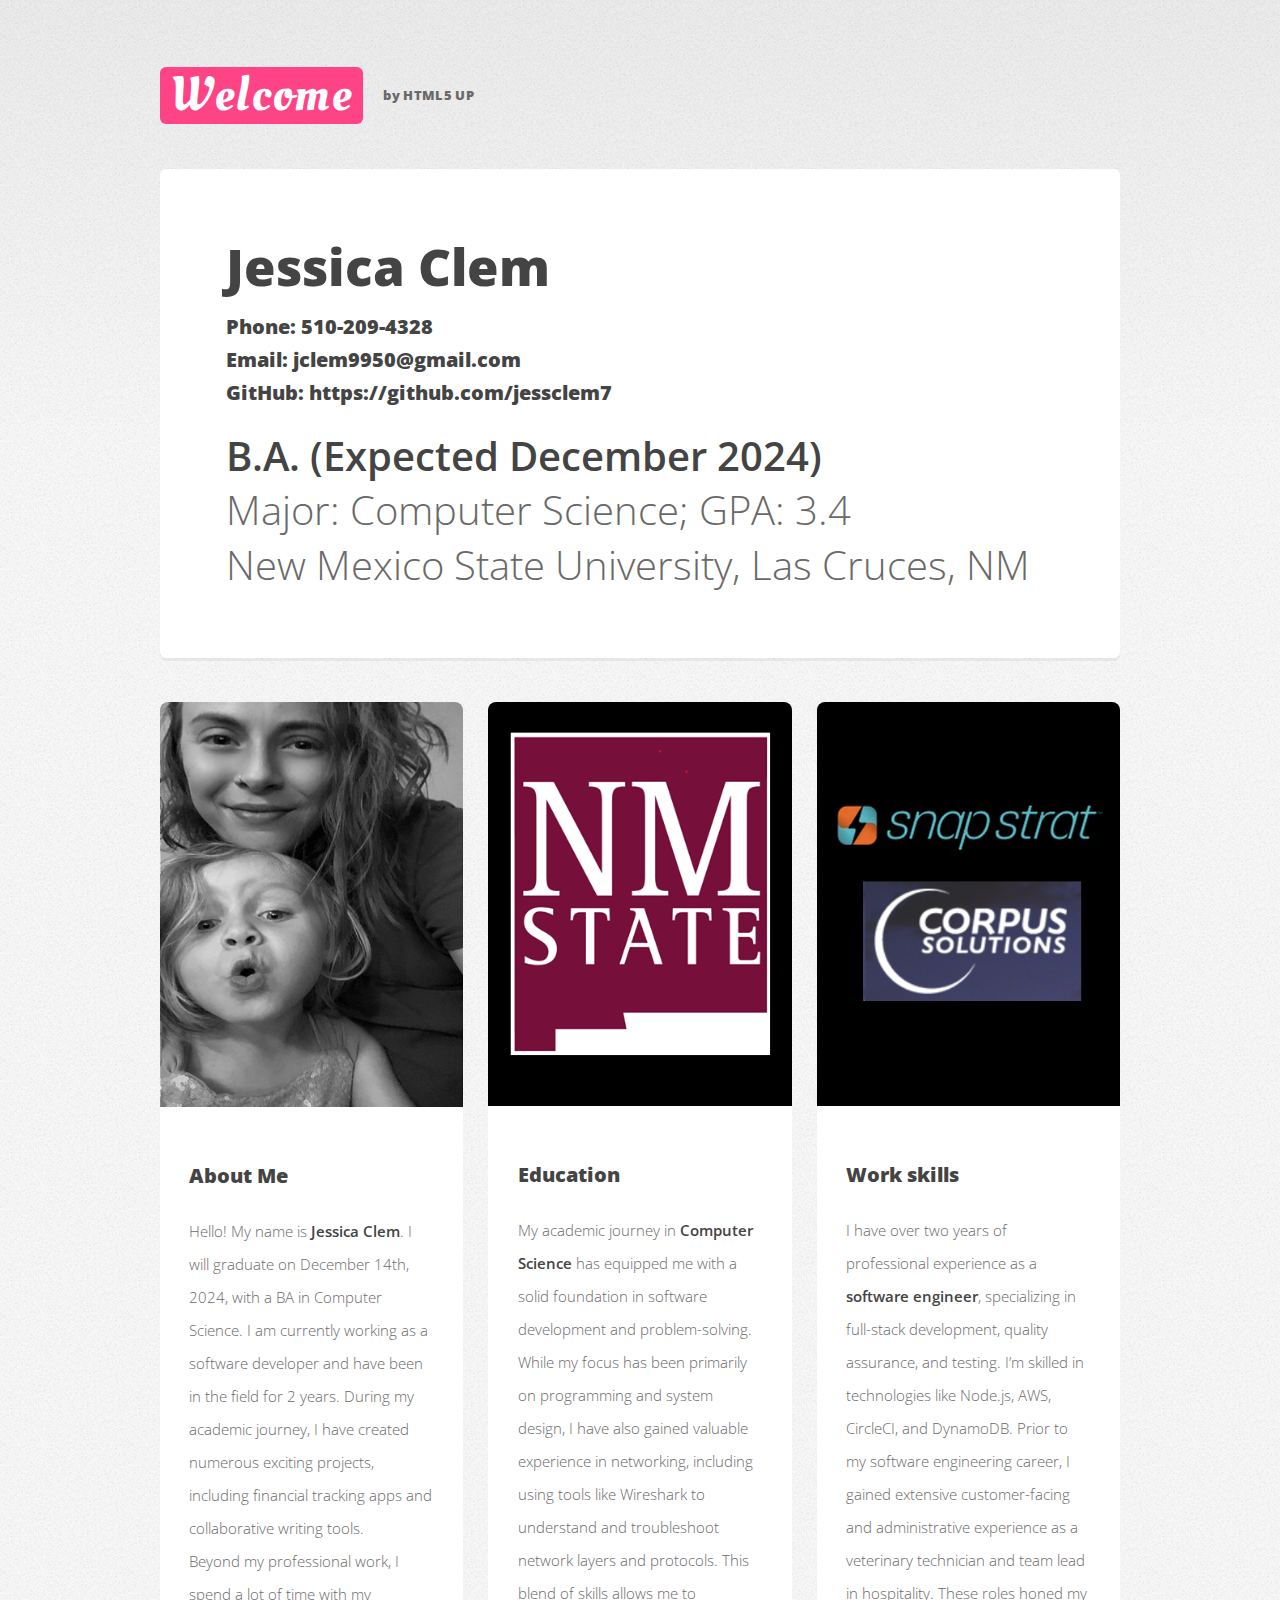
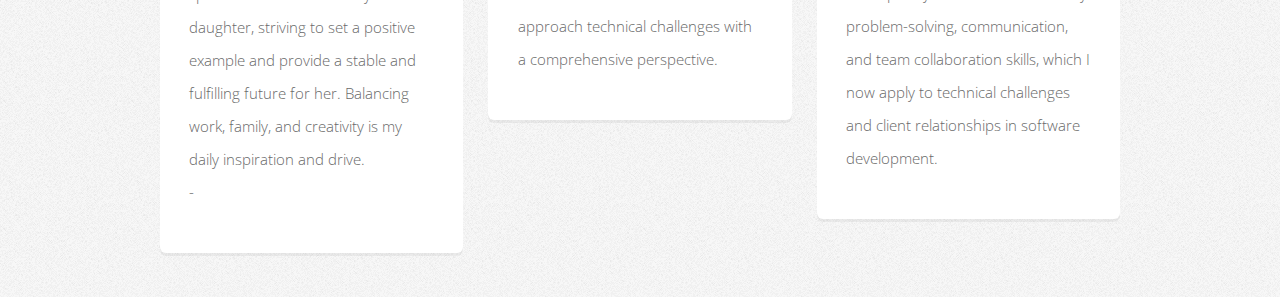
==== index.html @ 3f750d98 "add files necessary" ====
<!DOCTYPE HTML>
<!--
	Verti by HTML5 UP
	html5up.net | @ajlkn
	Free for personal and commercial use under the CCA 3.0 license (html5up.net/license)

-->
<html>
	<head>
		<title>Verti by HTML5 UP</title>
		<meta charset="utf-8" />
		<meta name="viewport" content="width=device-width, initial-scale=1, user-scalable=no" />
		<link rel="stylesheet" href="assets/css/main.css" />
	</head>
	<body class="is-preload homepage">
		<div id="page-wrapper">

			<!-- Header -->
				<div id="header-wrapper">
					<header id="header" class="container">

						<!-- Logo -->
							<div id="logo">
								<h1><a href="index.html">Welcome</a></h1>
								<span>by HTML5 UP</span>
							</div>

					</header>
				</div>

			<!-- Banner -->
			<div id="banner-wrapper">
				<div id="banner" class="box container">
					<div class="column center-content">
						<div>
							<h2>Jessica Clem</h2>
							<h3>
								Phone: <a href="tel:5102094328">510-209-4328</a><br>
								Email: <a href="mailto:jclem9950@gmail.com">jclem9950@gmail.com</a><br>
								GitHub: <a href="https://github.com/jessclem7" target="_blank">https://github.com/jessclem7</a>
							</h3>
							<p>
								<strong>B.A. (Expected December 2024)</strong><br>
								Major: Computer Science; GPA: 3.4<br>
								New Mexico State University, Las Cruces, NM
							</p>
						</div>
					</div>
				</div>
			</div>

			<!-- Features -->
				<div id="features-wrapper">
					<div class="container">
						<div class="row">
							<div class="col-4 col-12-medium">

								<!-- Box -->
									<section class="box feature">
										<a href="#" class="image featured"><img src="images/img3.png" alt="" /></a>
										<div class="inner">
											<header>
												<h2>About Me</h2>
											</header>
											<p>
												Hello! My name is <strong>Jessica Clem</strong>. I will graduate on December 14th, 2024, with a BA in Computer Science.
												I am currently working as a software developer and have been in the field for 2 years. During my academic journey, I have created numerous exciting projects, including financial tracking apps and collaborative writing tools.
											</p>
											<p>
												Beyond my professional work, I spend a lot of time with my daughter, striving to set a positive example and provide a stable and fulfilling future for her. Balancing work, family, and creativity is my daily inspiration and drive.
											</p>-
										</div>
									</section>

							</div>
							<div class="col-4 col-12-medium">

								<!-- Box -->
									<section class="box feature">
										<a href="#" class="image featured"><img src="images/img4.png" alt="" /></a>
										<div class="inner">
											<header>
												<h2>Education</h2>
											</header>
											<p>My academic journey in <b>Computer Science</b> has equipped me with a solid foundation in software development and problem-solving.
												While my focus has been primarily on programming and system design, I have also gained valuable experience
												in networking, including using tools like Wireshark to understand and troubleshoot network layers and protocols.
												This blend of skills allows me to approach technical challenges with a comprehensive perspective.</p>
										</div>
									</section>

							</div>
							<div class="col-4 col-12-medium">

								<!-- Box -->
									<section class="box feature">
										<a href="#" class="image featured"><img src="images/img6.png" alt="" /></a>
										<div class="inner">
											<header>
												<h2>Work skills</h2>
											</header>
											<p>I have over two years of professional experience as a <b>software engineer</b>, specializing in full-stack development,
												quality assurance, and testing. I’m skilled in technologies like Node.js, AWS, CircleCI, and DynamoDB.
												Prior to my software engineering career, I gained extensive customer-facing and administrative experience
												as a veterinary technician and team lead in hospitality. These roles honed my problem-solving, communication,
												and team collaboration skills, which I now apply to technical challenges and client relationships in software
												development.</p>
										</div>
									</section>

							</div>
						</div>
					</div>
				</div>

			</div>

	</body>
</html>
---- assets/css/main.css ----
@import url("fontawesome-all.min.css");
@import url("https://fonts.googleapis.com/css?family=Oleo+Script:400|Open+Sans:300,300italic,600,600italic,800");

/*
	Verti by HTML5 UP
	html5up.net | @ajlkn
	Free for personal and commercial use under the CCA 3.0 license (html5up.net/license)
*/

html, body, div, span, applet, object,
iframe, h1, h2, h3, h4, h5, h6, p, blockquote,
pre, a, abbr, acronym, address, big, cite,
code, del, dfn, em, img, ins, kbd, q, s, samp,
small, strike, strong, sub, sup, tt, var, b,
u, i, center, dl, dt, dd, ol, ul, li, fieldset,
form, label, legend, table, caption, tbody,
tfoot, thead, tr, th, td, article, aside,
canvas, details, embed, figure, figcaption,
footer, header, hgroup, menu, nav, output, ruby,
section, summary, time, mark, audio, video {
	margin: 0;
	padding: 0;
	border: 0;
	font-size: 100%;
	font: inherit;
	vertical-align: baseline;}

article, aside, details, figcaption, figure,
footer, header, hgroup, menu, nav, section {
	display: block;}

body {
	line-height: 1;
}

ol, ul {
	list-style: none;
}

blockquote, q {
	quotes: none;
}

	blockquote:before, blockquote:after, q:before, q:after {
		content: '';
		content: none;
	}

table {
	border-collapse: collapse;
	border-spacing: 0;
}

body {
	-webkit-text-size-adjust: none;
}

mark {
	background-color: transparent;
	color: inherit;
}

input::-moz-focus-inner {
	border: 0;
	padding: 0;
}

input, select, textarea {
	-moz-appearance: none;
	-webkit-appearance: none;
	-ms-appearance: none;
	appearance: none;
}

/* Basic */

	@-ms-viewport {
		width: device-width;
	}

	html {
		box-sizing: border-box;
	}

	*, *:before, *:after {
		box-sizing: inherit;
	}

	body {
		background-image: -moz-linear-gradient(top, rgba(0, 0, 0, 0.05), rgba(0, 0, 0, 0)), url("images/bg01.png");
		background-image: -webkit-linear-gradient(top, rgba(0, 0, 0, 0.05), rgba(0, 0, 0, 0)), url("images/bg01.png");
		background-image: -ms-linear-gradient(top, rgba(0, 0, 0, 0.05), rgba(0, 0, 0, 0)), url("images/bg01.png");
		background-image: linear-gradient(top, rgba(0, 0, 0, 0.05), rgba(0, 0, 0, 0)), url("images/bg01.png");
		background-color: #f7f7f7;
		background-position: top left, top left;
		background-repeat: repeat-x, repeat;
		background-size: 100% 30em, auto;
		font-family: 'Open Sans', sans-serif;
		font-size: 13pt;
		color: #696969;
		font-weight: 300;
		line-height: 2.25em;
	}

		body.is-preload *, body.is-preload *:before, body.is-preload *:after {
			-moz-animation: none !important;
			-webkit-animation: none !important;
			-ms-animation: none !important;
			animation: none !important;
			-moz-transition: none !important;
			-webkit-transition: none !important;
			-ms-transition: none !important;
			transition: none !important;
		}

	input, select, textarea {
		font-family: 'Open Sans', sans-serif;
		font-size: 13pt;
		color: #696969;
		font-weight: 300;
		line-height: 2.25em;
	}

	a {
		color: #0090c5;
		text-decoration: underline;
	}

		a:hover {
			text-decoration: none;
		}

	h1, h2, h3, h4, h5, h6 {
		color: #444;
		font-weight: 800;
	}

		h1 a, h2 a, h3 a, h4 a, h5 a, h6 a {
			color: inherit;
			text-decoration: none;
			outline: 0;
		}

	h2 {
		font-size: 2.25em;
		margin: 0 0 1.1em 0;
		line-height: 1em;
	}

	h3 {
		font-size: 1.35em;
		margin: 0 0 1em 0;
	}

	b, strong {
		font-weight: 600;
		color: #444;
	}

	i, em {
		font-style: italic;
	}

	br.clear {
		clear: both;
	}

	sub {
		position: relative;
		top: 0.5em;
		font-size: 0.8em;
	}

	sup {
		position: relative;
		top: -0.5em;
		font-size: 0.8em;
	}

	hr {
		border: 0;
		border-top: solid 1px #eee;
	}

	blockquote {
		border-left: solid 0.5em #eee;
		padding: 1em 0 1em 2em;
		font-style: italic;
	}

	p, ul, ol, dl, table {
		margin-bottom: 2em;
	}

/* Container */

	.container {
		margin: 0 auto;
		max-width: 100%;
		width: 1400px;
	}

		@media screen and (max-width: 1680px) {

			.container {
				width: 1200px;
			}

		}

		@media screen and (max-width: 1280px) {

			.container {
				width: 960px;
			}

		}

		@media screen and (max-width: 980px) {

			.container {
				width: 90%;
			}

		}

		@media screen and (max-width: 736px) {

			.container {
				width: 100%;
			}

		}

/* Row */

	.row {
		display: flex;
		flex-wrap: wrap;
		box-sizing: border-box;
		align-items: stretch;
	}

		.row > * {
			box-sizing: border-box;
		}

		.row.gtr-uniform > * > :last-child {
			margin-bottom: 0;
		}

		.row.aln-left {
			justify-content: flex-start;
		}

		.row.aln-center {
			justify-content: center;
		}

		.row.aln-right {
			justify-content: flex-end;
		}

		.row.aln-top {
			align-items: flex-start;
		}

		.row.aln-middle {
			align-items: center;
		}

		.row.aln-bottom {
			align-items: flex-end;
		}

		.row > .imp {
			order: -1;
		}

		.row > .col-1 {
			width: 8.33333%;
		}

		.row > .off-1 {
			margin-left: 8.33333%;
		}

		.row > .col-2 {
			width: 16.66667%;
		}

		.row > .off-2 {
			margin-left: 16.66667%;
		}

		.row > .col-3 {
			width: 25%;
		}

		.row > .off-3 {
			margin-left: 25%;
		}

		.row > .col-4 {
			width: 33.33333%;
		}

		.row > .off-4 {
			margin-left: 33.33333%;
		}

		.row > .col-5 {
			width: 41.66667%;
		}

		.row > .off-5 {
			margin-left: 41.66667%;
		}

		.row > .col-6 {
			width: 50%;
		}

		.row > .off-6 {
			margin-left: 50%;
		}

		.row > .col-7 {
			width: 58.33333%;
		}

		.row > .off-7 {
			margin-left: 58.33333%;
		}

		.row > .col-8 {
			width: 66.66667%;
		}

		.row > .off-8 {
			margin-left: 66.66667%;
		}

		.row > .col-9 {
			width: 75%;
		}

		.row > .off-9 {
			margin-left: 75%;
		}

		.row > .col-10 {
			width: 83.33333%;
		}

		.row > .off-10 {
			margin-left: 83.33333%;
		}

		.row > .col-11 {
			width: 91.66667%;
		}

		.row > .off-11 {
			margin-left: 91.66667%;
		}

		.row > .col-12 {
			width: 100%;
		}

		.row > .off-12 {
			margin-left: 100%;
		}

		.row.gtr-0 {
			margin-top: 0px;
			margin-left: 0px;
		}

			.row.gtr-0 > * {
				padding: 0px 0 0 0px;
			}

			.row.gtr-0.gtr-uniform {
				margin-top: 0px;
			}

				.row.gtr-0.gtr-uniform > * {
					padding-top: 0px;
				}

		.row.gtr-25 {
			margin-top: -10px;
			margin-left: -10px;
		}

			.row.gtr-25 > * {
				padding: 10px 0 0 10px;
			}

			.row.gtr-25.gtr-uniform {
				margin-top: -10px;
			}

				.row.gtr-25.gtr-uniform > * {
					padding-top: 10px;
				}

		.row.gtr-50 {
			margin-top: -20px;
			margin-left: -20px;
		}

			.row.gtr-50 > * {
				padding: 20px 0 0 20px;
			}

			.row.gtr-50.gtr-uniform {
				margin-top: -20px;
			}

				.row.gtr-50.gtr-uniform > * {
					padding-top: 20px;
				}

		.row {
			margin-top: -40px;
			margin-left: -40px;
		}

			.row > * {
				padding: 40px 0 0 40px;
			}

			.row.gtr-uniform {
				margin-top: -40px;
			}

				.row.gtr-uniform > * {
					padding-top: 40px;
				}

		.row.gtr-150 {
			margin-top: -60px;
			margin-left: -60px;
		}

			.row.gtr-150 > * {
				padding: 60px 0 0 60px;
			}

			.row.gtr-150.gtr-uniform {
				margin-top: -60px;
			}

				.row.gtr-150.gtr-uniform > * {
					padding-top: 60px;
				}

		.row.gtr-200 {
			margin-top: -80px;
			margin-left: -80px;
		}

			.row.gtr-200 > * {
				padding: 80px 0 0 80px;
			}

			.row.gtr-200.gtr-uniform {
				margin-top: -80px;
			}

				.row.gtr-200.gtr-uniform > * {
					padding-top: 80px;
				}

		@media screen and (max-width: 1680px) {

			.row {
				display: flex;
				flex-wrap: wrap;
				box-sizing: border-box;
				align-items: stretch;
			}

				.row > * {
					box-sizing: border-box;
				}

				.row.gtr-uniform > * > :last-child {
					margin-bottom: 0;
				}

				.row.aln-left {
					justify-content: flex-start;
				}

				.row.aln-center {
					justify-content: center;
				}

				.row.aln-right {
					justify-content: flex-end;
				}

				.row.aln-top {
					align-items: flex-start;
				}

				.row.aln-middle {
					align-items: center;
				}

				.row.aln-bottom {
					align-items: flex-end;
				}

				.row > .imp-xlarge {
					order: -1;
				}

				.row > .col-1-xlarge {
					width: 8.33333%;
				}

				.row > .off-1-xlarge {
					margin-left: 8.33333%;
				}

				.row > .col-2-xlarge {
					width: 16.66667%;
				}

				.row > .off-2-xlarge {
					margin-left: 16.66667%;
				}

				.row > .col-3-xlarge {
					width: 25%;
				}

				.row > .off-3-xlarge {
					margin-left: 25%;
				}

				.row > .col-4-xlarge {
					width: 33.33333%;
				}

				.row > .off-4-xlarge {
					margin-left: 33.33333%;
				}

				.row > .col-5-xlarge {
					width: 41.66667%;
				}

				.row > .off-5-xlarge {
					margin-left: 41.66667%;
				}

				.row > .col-6-xlarge {
					width: 50%;
				}

				.row > .off-6-xlarge {
					margin-left: 50%;
				}

				.row > .col-7-xlarge {
					width: 58.33333%;
				}

				.row > .off-7-xlarge {
					margin-left: 58.33333%;
				}

				.row > .col-8-xlarge {
					width: 66.66667%;
				}

				.row > .off-8-xlarge {
					margin-left: 66.66667%;
				}

				.row > .col-9-xlarge {
					width: 75%;
				}

				.row > .off-9-xlarge {
					margin-left: 75%;
				}

				.row > .col-10-xlarge {
					width: 83.33333%;
				}

				.row > .off-10-xlarge {
					margin-left: 83.33333%;
				}

				.row > .col-11-xlarge {
					width: 91.66667%;
				}

				.row > .off-11-xlarge {
					margin-left: 91.66667%;
				}

				.row > .col-12-xlarge {
					width: 100%;
				}

				.row > .off-12-xlarge {
					margin-left: 100%;
				}

				.row.gtr-0 {
					margin-top: 0px;
					margin-left: 0px;
				}

					.row.gtr-0 > * {
						padding: 0px 0 0 0px;
					}

					.row.gtr-0.gtr-uniform {
						margin-top: 0px;
					}

						.row.gtr-0.gtr-uniform > * {
							padding-top: 0px;
						}

				.row.gtr-25 {
					margin-top: -10px;
					margin-left: -10px;
				}

					.row.gtr-25 > * {
						padding: 10px 0 0 10px;
					}

					.row.gtr-25.gtr-uniform {
						margin-top: -10px;
					}

						.row.gtr-25.gtr-uniform > * {
							padding-top: 10px;
						}

				.row.gtr-50 {
					margin-top: -20px;
					margin-left: -20px;
				}

					.row.gtr-50 > * {
						padding: 20px 0 0 20px;
					}

					.row.gtr-50.gtr-uniform {
						margin-top: -20px;
					}

						.row.gtr-50.gtr-uniform > * {
							padding-top: 20px;
						}

				.row {
					margin-top: -40px;
					margin-left: -40px;
				}

					.row > * {
						padding: 40px 0 0 40px;
					}

					.row.gtr-uniform {
						margin-top: -40px;
					}

						.row.gtr-uniform > * {
							padding-top: 40px;
						}

				.row.gtr-150 {
					margin-top: -60px;
					margin-left: -60px;
				}

					.row.gtr-150 > * {
						padding: 60px 0 0 60px;
					}

					.row.gtr-150.gtr-uniform {
						margin-top: -60px;
					}

						.row.gtr-150.gtr-uniform > * {
							padding-top: 60px;
						}

				.row.gtr-200 {
					margin-top: -80px;
					margin-left: -80px;
				}

					.row.gtr-200 > * {
						padding: 80px 0 0 80px;
					}

					.row.gtr-200.gtr-uniform {
						margin-top: -80px;
					}

						.row.gtr-200.gtr-uniform > * {
							padding-top: 80px;
						}

		}

		@media screen and (max-width: 1280px) {

			.row {
				display: flex;
				flex-wrap: wrap;
				box-sizing: border-box;
				align-items: stretch;
			}

				.row > * {
					box-sizing: border-box;
				}

				.row.gtr-uniform > * > :last-child {
					margin-bottom: 0;
				}

				.row.aln-left {
					justify-content: flex-start;
				}

				.row.aln-center {
					justify-content: center;
				}

				.row.aln-right {
					justify-content: flex-end;
				}

				.row.aln-top {
					align-items: flex-start;
				}

				.row.aln-middle {
					align-items: center;
				}

				.row.aln-bottom {
					align-items: flex-end;
				}

				.row > .imp-large {
					order: -1;
				}

				.row > .col-1-large {
					width: 8.33333%;
				}

				.row > .off-1-large {
					margin-left: 8.33333%;
				}

				.row > .col-2-large {
					width: 16.66667%;
				}

				.row > .off-2-large {
					margin-left: 16.66667%;
				}

				.row > .col-3-large {
					width: 25%;
				}

				.row > .off-3-large {
					margin-left: 25%;
				}

				.row > .col-4-large {
					width: 33.33333%;
				}

				.row > .off-4-large {
					margin-left: 33.33333%;
				}

				.row > .col-5-large {
					width: 41.66667%;
				}

				.row > .off-5-large {
					margin-left: 41.66667%;
				}

				.row > .col-6-large {
					width: 50%;
				}

				.row > .off-6-large {
					margin-left: 50%;
				}

				.row > .col-7-large {
					width: 58.33333%;
				}

				.row > .off-7-large {
					margin-left: 58.33333%;
				}

				.row > .col-8-large {
					width: 66.66667%;
				}

				.row > .off-8-large {
					margin-left: 66.66667%;
				}

				.row > .col-9-large {
					width: 75%;
				}

				.row > .off-9-large {
					margin-left: 75%;
				}

				.row > .col-10-large {
					width: 83.33333%;
				}

				.row > .off-10-large {
					margin-left: 83.33333%;
				}

				.row > .col-11-large {
					width: 91.66667%;
				}

				.row > .off-11-large {
					margin-left: 91.66667%;
				}

				.row > .col-12-large {
					width: 100%;
				}

				.row > .off-12-large {
					margin-left: 100%;
				}

				.row.gtr-0 {
					margin-top: 0px;
					margin-left: 0px;
				}

					.row.gtr-0 > * {
						padding: 0px 0 0 0px;
					}

					.row.gtr-0.gtr-uniform {
						margin-top: 0px;
					}

						.row.gtr-0.gtr-uniform > * {
							padding-top: 0px;
						}

				.row.gtr-25 {
					margin-top: -6.25px;
					margin-left: -6.25px;
				}

					.row.gtr-25 > * {
						padding: 6.25px 0 0 6.25px;
					}

					.row.gtr-25.gtr-uniform {
						margin-top: -6.25px;
					}

						.row.gtr-25.gtr-uniform > * {
							padding-top: 6.25px;
						}

				.row.gtr-50 {
					margin-top: -12.5px;
					margin-left: -12.5px;
				}

					.row.gtr-50 > * {
						padding: 12.5px 0 0 12.5px;
					}

					.row.gtr-50.gtr-uniform {
						margin-top: -12.5px;
					}

						.row.gtr-50.gtr-uniform > * {
							padding-top: 12.5px;
						}

				.row {
					margin-top: -25px;
					margin-left: -25px;
				}

					.row > * {
						padding: 25px 0 0 25px;
					}

					.row.gtr-uniform {
						margin-top: -25px;
					}

						.row.gtr-uniform > * {
							padding-top: 25px;
						}

				.row.gtr-150 {
					margin-top: -37.5px;
					margin-left: -37.5px;
				}

					.row.gtr-150 > * {
						padding: 37.5px 0 0 37.5px;
					}

					.row.gtr-150.gtr-uniform {
						margin-top: -37.5px;
					}

						.row.gtr-150.gtr-uniform > * {
							padding-top: 37.5px;
						}

				.row.gtr-200 {
					margin-top: -50px;
					margin-left: -50px;
				}

					.row.gtr-200 > * {
						padding: 50px 0 0 50px;
					}

					.row.gtr-200.gtr-uniform {
						margin-top: -50px;
					}

						.row.gtr-200.gtr-uniform > * {
							padding-top: 50px;
						}

		}

		@media screen and (max-width: 980px) {

			.row {
				display: flex;
				flex-wrap: wrap;
				box-sizing: border-box;
				align-items: stretch;
			}

				.row > * {
					box-sizing: border-box;
				}

				.row.gtr-uniform > * > :last-child {
					margin-bottom: 0;
				}

				.row.aln-left {
					justify-content: flex-start;
				}

				.row.aln-center {
					justify-content: center;
				}

				.row.aln-right {
					justify-content: flex-end;
				}

				.row.aln-top {
					align-items: flex-start;
				}

				.row.aln-middle {
					align-items: center;
				}

				.row.aln-bottom {
					align-items: flex-end;
				}

				.row > .imp-medium {
					order: -1;
				}

				.row > .col-1-medium {
					width: 8.33333%;
				}

				.row > .off-1-medium {
					margin-left: 8.33333%;
				}

				.row > .col-2-medium {
					width: 16.66667%;
				}

				.row > .off-2-medium {
					margin-left: 16.66667%;
				}

				.row > .col-3-medium {
					width: 25%;
				}

				.row > .off-3-medium {
					margin-left: 25%;
				}

				.row > .col-4-medium {
					width: 33.33333%;
				}

				.row > .off-4-medium {
					margin-left: 33.33333%;
				}

				.row > .col-5-medium {
					width: 41.66667%;
				}

				.row > .off-5-medium {
					margin-left: 41.66667%;
				}

				.row > .col-6-medium {
					width: 50%;
				}

				.row > .off-6-medium {
					margin-left: 50%;
				}

				.row > .col-7-medium {
					width: 58.33333%;
				}

				.row > .off-7-medium {
					margin-left: 58.33333%;
				}

				.row > .col-8-medium {
					width: 66.66667%;
				}

				.row > .off-8-medium {
					margin-left: 66.66667%;
				}

				.row > .col-9-medium {
					width: 75%;
				}

				.row > .off-9-medium {
					margin-left: 75%;
				}

				.row > .col-10-medium {
					width: 83.33333%;
				}

				.row > .off-10-medium {
					margin-left: 83.33333%;
				}

				.row > .col-11-medium {
					width: 91.66667%;
				}

				.row > .off-11-medium {
					margin-left: 91.66667%;
				}

				.row > .col-12-medium {
					width: 100%;
				}

				.row > .off-12-medium {
					margin-left: 100%;
				}

				.row.gtr-0 {
					margin-top: 0px;
					margin-left: 0px;
				}

					.row.gtr-0 > * {
						padding: 0px 0 0 0px;
					}

					.row.gtr-0.gtr-uniform {
						margin-top: 0px;
					}

						.row.gtr-0.gtr-uniform > * {
							padding-top: 0px;
						}

				.row.gtr-25 {
					margin-top: -6.25px;
					margin-left: -6.25px;
				}

					.row.gtr-25 > * {
						padding: 6.25px 0 0 6.25px;
					}

					.row.gtr-25.gtr-uniform {
						margin-top: -6.25px;
					}

						.row.gtr-25.gtr-uniform > * {
							padding-top: 6.25px;
						}

				.row.gtr-50 {
					margin-top: -12.5px;
					margin-left: -12.5px;
				}

					.row.gtr-50 > * {
						padding: 12.5px 0 0 12.5px;
					}

					.row.gtr-50.gtr-uniform {
						margin-top: -12.5px;
					}

						.row.gtr-50.gtr-uniform > * {
							padding-top: 12.5px;
						}

				.row {
					margin-top: -25px;
					margin-left: -25px;
				}

					.row > * {
						padding: 25px 0 0 25px;
					}

					.row.gtr-uniform {
						margin-top: -25px;
					}

						.row.gtr-uniform > * {
							padding-top: 25px;
						}

				.row.gtr-150 {
					margin-top: -37.5px;
					margin-left: -37.5px;
				}

					.row.gtr-150 > * {
						padding: 37.5px 0 0 37.5px;
					}

					.row.gtr-150.gtr-uniform {
						margin-top: -37.5px;
					}

						.row.gtr-150.gtr-uniform > * {
							padding-top: 37.5px;
						}

				.row.gtr-200 {
					margin-top: -50px;
					margin-left: -50px;
				}

					.row.gtr-200 > * {
						padding: 50px 0 0 50px;
					}

					.row.gtr-200.gtr-uniform {
						margin-top: -50px;
					}

						.row.gtr-200.gtr-uniform > * {
							padding-top: 50px;
						}

		}

		@media screen and (max-width: 736px) {

			.row {
				display: flex;
				flex-wrap: wrap;
				box-sizing: border-box;
				align-items: stretch;
			}

				.row > * {
					box-sizing: border-box;
				}

				.row.gtr-uniform > * > :last-child {
					margin-bottom: 0;
				}

				.row.aln-left {
					justify-content: flex-start;
				}

				.row.aln-center {
					justify-content: center;
				}

				.row.aln-right {
					justify-content: flex-end;
				}

				.row.aln-top {
					align-items: flex-start;
				}

				.row.aln-middle {
					align-items: center;
				}

				.row.aln-bottom {
					align-items: flex-end;
				}

				.row > .imp-small {
					order: -1;
				}

				.row > .col-1-small {
					width: 8.33333%;
				}

				.row > .off-1-small {
					margin-left: 8.33333%;
				}

				.row > .col-2-small {
					width: 16.66667%;
				}

				.row > .off-2-small {
					margin-left: 16.66667%;
				}

				.row > .col-3-small {
					width: 25%;
				}

				.row > .off-3-small {
					margin-left: 25%;
				}

				.row > .col-4-small {
					width: 33.33333%;
				}

				.row > .off-4-small {
					margin-left: 33.33333%;
				}

				.row > .col-5-small {
					width: 41.66667%;
				}

				.row > .off-5-small {
					margin-left: 41.66667%;
				}

				.row > .col-6-small {
					width: 50%;
				}

				.row > .off-6-small {
					margin-left: 50%;
				}

				.row > .col-7-small {
					width: 58.33333%;
				}

				.row > .off-7-small {
					margin-left: 58.33333%;
				}

				.row > .col-8-small {
					width: 66.66667%;
				}

				.row > .off-8-small {
					margin-left: 66.66667%;
				}

				.row > .col-9-small {
					width: 75%;
				}

				.row > .off-9-small {
					margin-left: 75%;
				}

				.row > .col-10-small {
					width: 83.33333%;
				}

				.row > .off-10-small {
					margin-left: 83.33333%;
				}

				.row > .col-11-small {
					width: 91.66667%;
				}

				.row > .off-11-small {
					margin-left: 91.66667%;
				}

				.row > .col-12-small {
					width: 100%;
				}

				.row > .off-12-small {
					margin-left: 100%;
				}

				.row.gtr-0 {
					margin-top: 0px;
					margin-left: 0px;
				}

					.row.gtr-0 > * {
						padding: 0px 0 0 0px;
					}

					.row.gtr-0.gtr-uniform {
						margin-top: 0px;
					}

						.row.gtr-0.gtr-uniform > * {
							padding-top: 0px;
						}

				.row.gtr-25 {
					margin-top: -5px;
					margin-left: -5px;
				}

					.row.gtr-25 > * {
						padding: 5px 0 0 5px;
					}

					.row.gtr-25.gtr-uniform {
						margin-top: -5px;
					}

						.row.gtr-25.gtr-uniform > * {
							padding-top: 5px;
						}

				.row.gtr-50 {
					margin-top: -10px;
					margin-left: -10px;
				}

					.row.gtr-50 > * {
						padding: 10px 0 0 10px;
					}

					.row.gtr-50.gtr-uniform {
						margin-top: -10px;
					}

						.row.gtr-50.gtr-uniform > * {
							padding-top: 10px;
						}

				.row {
					margin-top: -20px;
					margin-left: -20px;
				}

					.row > * {
						padding: 20px 0 0 20px;
					}

					.row.gtr-uniform {
						margin-top: -20px;
					}

						.row.gtr-uniform > * {
							padding-top: 20px;
						}

				.row.gtr-150 {
					margin-top: -30px;
					margin-left: -30px;
				}

					.row.gtr-150 > * {
						padding: 30px 0 0 30px;
					}

					.row.gtr-150.gtr-uniform {
						margin-top: -30px;
					}

						.row.gtr-150.gtr-uniform > * {
							padding-top: 30px;
						}

				.row.gtr-200 {
					margin-top: -40px;
					margin-left: -40px;
				}

					.row.gtr-200 > * {
						padding: 40px 0 0 40px;
					}

					.row.gtr-200.gtr-uniform {
						margin-top: -40px;
					}

						.row.gtr-200.gtr-uniform > * {
							padding-top: 40px;
						}

		}

/* Section/Article */

	section, article {
		margin-bottom: 5em;
	}

	section > :last-child,
	article > :last-child,
	section:last-child,
	article:last-child {
		margin-bottom: 0;
	}

	header {
		margin: 0 0 2em 0;
	}

		header h2, header h3 {
			margin: 0 0 0.25em 0;
		}

		header p {
			margin: 0;
		}

	footer {
		margin: 2.5em 0 0 0;
	}

/* Forms */

	form label {
		display: block;
		font-weight: 800;
		margin: 0 0 1em 0;
		font-size: 0.8em;
		color: #444;
	}

	form input[type="text"],
	form input[type="email"],
	form input[type="password"],
	form select,
	form textarea {
		-webkit-appearance: none;
		display: block;
		width: 100%;
		border-radius: 8px;
		border: solid 1px #eee;
	}

		form input[type="text"]:focus,
		form input[type="email"]:focus,
		form input[type="password"]:focus,
		form select:focus,
		form textarea:focus {
			border-color: #0090c5;
		}

	form input[type="text"],
	form input[type="email"],
	form input[type="password"] {
		line-height: 3em;
		padding: 0 1em;
	}

	form select {
		line-height: 3em;
		padding: 0 1em;
	}

	form textarea {
		min-height: 9em;
		padding: 1em;
	}

	form ::-webkit-input-placeholder {
		color: #555 !important;
	}

	form :-moz-placeholder {
		color: #555 !important;
	}

	form ::-moz-placeholder {
		color: #555 !important;
	}

	form :-ms-input-placeholder {
		color: #555 !important;
	}

	form ::-moz-focus-inner {
		border: 0;
	}

/* Tables */

	table {
		width: 100%;
	}

		table tr {
			border-top: solid 1px #eee;
		}

			table tr:first-child {
				border-top: 0;
			}

		table td {
			padding: 0.5em 1em 0.5em 1em;
		}

		table th {
			text-align: left;
			padding: 0.5em 1em 0.5em 1em;
			font-weight: 800;
			margin: 0 0 1em 0;
		}

		table thead {
			background: #404248;
			color: #fff;
		}

/* Image */

	.image {
		display: inline-block;
		outline: 0;
	}

		.image img {
			display: block;
			width: 100%;
			border-radius: 8px;
		}

		.image.fit {
			display: block;
			width: 100%;
		}

		.image.featured {
			display: block;
			width: 100%;
			margin: 0 0 2.5em 0;
		}

		.image.left {
			float: left;
			margin: 0 2em 2em 0;
		}

		.image.centered {
			display: block;
			margin: 0 0 2.5em 0;
		}

			.image.centered img {
				margin: 0 auto;
				width: auto;
			}

/* Button */

	input[type="button"],
	input[type="submit"],
	input[type="reset"],
	button,
	.button {
		-moz-transition: background-color .25s ease-in-out;
		-webkit-transition: background-color .25s ease-in-out;
		-ms-transition: background-color .25s ease-in-out;
		transition: background-color .25s ease-in-out;
		-webkit-appearance: none;
		position: relative;
		display: inline-block;
		background: #0090c5;
		color: #fff;
		text-decoration: none;
		border-radius: 6px;
		font-weight: 800;
		outline: 0;
		border: 0;
		cursor: pointer;
		font-size: 1.35em;
		padding: 0.6em 1.5em;
	}

		input[type="button"].icon:before,
		input[type="submit"].icon:before,
		input[type="reset"].icon:before,
		button.icon:before,
		.button.icon:before {
			position: relative;
			margin-right: 0.5em;
			top: 0.05em;
		}

		input[type="button"]:hover,
		input[type="submit"]:hover,
		input[type="reset"]:hover,
		button:hover,
		.button:hover {
			background: #10a0d5;
		}

		input[type="button"]:active,
		input[type="submit"]:active,
		input[type="reset"]:active,
		button:active,
		.button:active {
			background: #20b0e5;
		}

		input[type="button"].alt,
		input[type="submit"].alt,
		input[type="reset"].alt,
		button.alt,
		.button.alt {
			background: #f1f1f1;
			background: rgba(0, 0, 0, 0.05);
			color: #444;
		}

			input[type="button"].alt:hover,
			input[type="submit"].alt:hover,
			input[type="reset"].alt:hover,
			button.alt:hover,
			.button.alt:hover {
				background: #e8e8e8;
				background: rgba(0, 0, 0, 0.085);
			}

			input[type="button"].alt:active,
			input[type="submit"].alt:active,
			input[type="reset"].alt:active,
			button.alt:active,
			.button.alt:active {
				background: #e4e4e4;
				background: rgba(0, 0, 0, 0.15);
			}

		input[type="button"].large,
		input[type="submit"].large,
		input[type="reset"].large,
		button.large,
		.button.large {
			font-size: 2.25em;
			padding: 0.8em 0.9em;
		}

/* List */

	ul {
		list-style: disc;
		padding-left: 1em;
	}

		ul li {
			padding-left: 0.5em;
		}

		ul.style2 {
			list-style: none;
			padding-left: 0;
		}

			ul.style2 li {
				padding-left: 0;
			}

	ol {
		list-style: decimal;
		padding-left: 1.25em;
	}

		ol li {
			padding-left: 0.25em;
		}

/* Actions */

	ul.actions {
		list-style: none;
		padding-left: 0;
	}

		ul.actions li {
			display: inline-block;
			padding: 0 0 0 0.25em;
			margin: 0 0 0 0.25em;
		}

			ul.actions li:first-child {
				margin-left: 0;
				padding-left: 0;
			}

/* Menu */

	ul.menu {
		list-style: none;
		padding-left: 0;
	}

		ul.menu li {
			border-left: solid 1px #e0e0e0;
			display: inline-block;
			padding: 0 0 0 0.75em;
			margin: 0 0 0 0.75em;
		}

			ul.menu li:first-child {
				border-left: 0;
				margin-left: 0;
				padding-left: 0;
			}

/* Box */

	.box {
		background: #fff;
		border-radius: 6px;
		box-shadow: 0px 3px 0px 0px rgba(0, 0, 0, 0.05);
		padding: 2em;
	}

		.box.feature {
			padding: 0;
		}

			.box.feature .inner {
				padding: 4em 2em 3em 2em;
			}

			.box.feature h2 {
				font-size: 1.35em;
			}

			.box.feature p {
				margin: 0;
			}

			.box.feature .image {
				position: relative;
				margin: 0;
			}

				.box.feature .image img {
					border-bottom-left-radius: 0;
					border-bottom-right-radius: 0;
				}

/* Icons */

	.icon {
		text-decoration: none;
		position: relative;
		text-decoration: none;
	}

		.icon:before {
			-moz-osx-font-smoothing: grayscale;
			-webkit-font-smoothing: antialiased;
			display: inline-block;
			font-style: normal;
			font-variant: normal;
			text-rendering: auto;
			line-height: 1;
			text-transform: none !important;
			font-family: 'Font Awesome 5 Free';
			font-weight: 400;
		}

		.icon:before {
			line-height: inherit;
		}

		.icon.solid:before {
			font-weight: 900;
		}

		.icon.brands:before {
			font-family: 'Font Awesome 5 Brands';
		}

		.icon > .label {
			display: none;
		}

/* Widgets */

	.widget.thumbnails .grid {
		margin: 0 0 3em 0;
	}

	.widget.thumbnails .image {
		margin: 0;
	}

	.widget.contact ul {
		list-style: none;
		padding-left: 0;
		overflow: hidden;
		position: relative;
		left: -4px;
		top: 4px;
		margin-bottom: 1.5em;
	}

		.widget.contact ul li {
			display: inline-block;
			margin-right: 0.25em;
			padding-left: 0;
		}

			.widget.contact ul li a {
				-moz-transition: background-color .25s ease-in-out;
				-webkit-transition: background-color .25s ease-in-out;
				-ms-transition: background-color .25s ease-in-out;
				transition: background-color .25s ease-in-out;
				display: inline-block;
				width: 2.5em;
				height: 2.5em;
				text-align: center;
				line-height: 2.5em;
				border-radius: 0.35em;
				outline: 0;
				opacity: 0.75;
				text-decoration: none;
				background: #222222;
			}

				.widget.contact ul li a:before {
					color: #f3f3f3;
					font-size: 1.5em;
					line-height: inherit;
				}

				.widget.contact ul li a:hover {
					background: #444444;
				}

				.widget.contact ul li a:active {
					background: #666666;
				}

/* Wrappers */

	#header-wrapper {
		padding: 4.5em 0 3em 0;
	}

	#features-wrapper {
		padding: 3em 0 3em 0;
	}

	#main-wrapper {
		background: #fff;
		box-shadow: 0px 3px 0px 0px rgba(0, 0, 0, 0.05);
		padding: 5em 0 5em 0;
	}

	#footer-wrapper {
		padding: 6em 0 8em 0;
	}

/* Header */

	#header {
		position: relative;
	}

/* Logo */

	#logo {
		display: inline-block;
	}

		#logo h1 {
			background: #ff4486;
			color: #fff;
			border-radius: 6px;
			font-family: 'Oleo Script', serif;
			font-weight: 400;
			padding: 0.25em 0.2em 0.25em 0.2em;
			font-size: 3.25em;
			letter-spacing: 0.05em;
			display: inline-block;
			vertical-align: middle;
		}

		#logo span {
			font-weight: 800;
			line-height: 4.5em;
			letter-spacing: 0.025em;
			font-size: 0.9em;
			vertical-align: middle;
			margin: 0 0 0 1.25em;
		}

/* Nav */

	#nav {
		position: absolute;
		right: 0;
		top: 0;
		font-size: 0.9em;
	}

		#nav ul {
			list-style: none;
			padding-left: 0;
		}

			#nav ul li {
				float: left;
				line-height: 4.5em;
				padding-left: 1.5em;
			}

				#nav ul li a, #nav ul li span {
					-moz-transition: background-color .25s ease-in-out;
					-webkit-transition: background-color .25s ease-in-out;
					-ms-transition: background-color .25s ease-in-out;
					transition: background-color .25s ease-in-out;
					font-weight: 800;
					letter-spacing: 0.025em;
					color: #696969;
					text-decoration: none;
					border-radius: 6px;
					padding: 0.5em 1em 0.5em 1em;
				}

				#nav ul li > ul {
					display: none;
				}

				#nav ul li:hover a, #nav ul li:hover span {
					background: #fff;
				}

				#nav ul li.active a, #nav ul li.active span {
					background: #fff;
				}

				#nav ul li.current a {
					background: #444;
					color: #fff;
				}

	.dropotron {
		background: #fff;
		letter-spacing: 0.025em;
		color: #696969;
		text-decoration: none;
		border-radius: 6px;
		padding: 0.75em 0;
		min-width: 15em;
		box-shadow: inset 0 0 0 1px rgba(0, 0, 0, 0.1), 0 0.25em 0.25em 0.1em rgba(0, 0, 0, 0.025);
		margin-top: calc(-0.75em + 1px);
		margin-left: -1px;
		list-style: none;
		padding-left: 0;
	}

		.dropotron li {
			border-top: solid 1px #eee;
			line-height: 3em;
			padding-left: 0;
		}

			.dropotron li:first-child {
				border-top: 0;
			}

			.dropotron li > a, .dropotron li > span {
				-moz-transition: color .25s ease-in-out, background-color .25s ease-in-out;
				-webkit-transition: color .25s ease-in-out, background-color .25s ease-in-out;
				-ms-transition: color .25s ease-in-out, background-color .25s ease-in-out;
				transition: color .25s ease-in-out, background-color .25s ease-in-out;
				text-decoration: none;
				color: inherit;
				display: block;
				padding: 0 1.5em;
			}

				.dropotron li > a:hover, .dropotron li > span:hover {
					background: #eee;
				}

			.dropotron li.active > a, .dropotron li.active > span {
				background: #eee;
			}

		.dropotron.level-0 {
			font-size: 0.8em;
			margin-left: 1.5em;
			margin-top: 0;
		}

			.dropotron.level-0:before {
				content: '';
				position: absolute;
				top: -0.5em;
				left: 1em;
				border-bottom: solid 0.75em #ffffff;
				border-left: solid 0.75em transparent;
				border-right: solid 0.75em transparent;
				z-index: 1;
			}

/* Banner */

	#banner {
		position: relative;
		padding: 4.5em;
	}

		#banner h2 {
			font-size: 3.5em;
			margin: 0.1em 0 0.35em 0;
		}

		#banner p {
			font-size: 2.75em;
			line-height: 1.35em;
			margin: 0;
		}

		#banner .button {
			width: 100%;
			margin-bottom: 0.5em;
		}

			#banner .button.icon:before {
				position: absolute;
				right: 0.15em;
				top: 50%;
				margin-top: -0.5em;
			}

			#banner .button.alt {
				margin-bottom: 0;
			}

		#banner ul {
			list-style: none;
			padding-left: 0;
			margin: 0 0 0 2em;
		}

			#banner ul li {
				padding-left: 0;
			}

/* Footer */

	#footer {
		margin-top: 0;
	}

		#footer a {
			color: inherit;
		}

	#copyright {
		color: #aaa;
		padding: 4em 0 0 0;
		text-align: center;
	}

		#copyright a {
			color: inherit;
		}

/* XLarge */

	@media screen and (max-width: 1680px) {

		/* Basic */

			body, input, select, textarea {
				font-size: 12pt;
			}

	}

/* Large */

	@media screen and (max-width: 1280px) {

		/* Basic */

			body, input, select, textarea {
				font-size: 11pt;
			}

	}

/* Medium */

	#navPanel, #navToggle {
		display: none;
	}

	@media screen and (max-width: 980px) {

		/* Basic */

			html, body {
				overflow-x: hidden;
			}

			body, input, select, textarea {
				font-size: 11pt;
			}

		/* Section/Article */

			section, article {
				clear: both;
				margin-bottom: 3em !important;
			}

			section.last, article.last {
				margin-bottom: 0 !important;
			}

		/* Image */

			.image.left {
				width: 25%;
				margin-bottom: 2em !important;
			}

		/* Menu */

			ul.menu li {
				display: block;
				border: 0 !important;
				padding: 0 !important;
				margin: 0 !important;
			}

		/* Actions */

			ul.actions li {
				display: block;
				padding: 0;
				margin: 1em 0 0 0;
			}

				ul.actions li:first-child {
					margin-top: 0;
				}

		/* Button */

			input[type="button"],
			input[type="submit"],
			input[type="reset"],
			button,
			.button {
				width: 100%;
				text-align: center;
				font-size: 1.35em;
				padding: 0.85em 0 !important;
			}

				input[type="button"].icon,
				input[type="submit"].icon,
				input[type="reset"].icon,
				button.icon,
				.button.icon {
					padding-right: 0.75em !important;
				}

					input[type="button"].icon:before,
					input[type="submit"].icon:before,
					input[type="reset"].icon:before,
					button.icon:before,
					.button.icon:before {
						margin-right: 0.5em;
						top: 0.05em;
					}

		/* Wrappers */

			#header-wrapper {
				padding: 3em 0 1em 0;
				text-align: center;
			}

			#footer-wrapper {
				padding: 6em 0 4em 0;
			}

		/* Header */

			#header {
				margin: 0 auto;
			}

		/* Logo */

			#logo span {
				display: block;
				margin: 0;
			}

		/* Nav */

			#nav {
				display: none;
			}

		/* Banner */

			#banner {
				padding: 4.5em 3em;
				text-align: center;
				width: 100%;
			}

				#banner ul {
					margin: 2em 0 0 0;
				}

				#banner .button.icon:before {
					position: relative;
					right: auto;
					top: auto;
				}

		/* Content */

			.center-content {
				display: flex;
				flex-direction: column; /* Stack elements vertically */
				gap: 10px; /* Add spacing between elements */
			}

			#content {
				border-bottom: solid 1px #e8e8e8;
				padding-bottom: 4em;
				margin-bottom: 0 !important;
			}

				#content > :last-child {
					margin-bottom: 0 !important;
				}

			#sidebar > :last-child {
				margin-bottom: 0 !important;
			}

		/* Footer */

			#copyright {
				padding: 0;
			}

		/* Nav */

			#page-wrapper {
				-moz-backface-visibility: hidden;
				-webkit-backface-visibility: hidden;
				-ms-backface-visibility: hidden;
				backface-visibility: hidden;
				-moz-transition: -moz-transform 0.5s ease;
				-webkit-transition: -webkit-transform 0.5s ease;
				-ms-transition: -ms-transform 0.5s ease;
				transition: transform 0.5s ease;
				padding-bottom: 1px;
			}

			#navToggle {
				-moz-backface-visibility: hidden;
				-webkit-backface-visibility: hidden;
				-ms-backface-visibility: hidden;
				backface-visibility: hidden;
				-moz-transition: -moz-transform 0.5s ease;
				-webkit-transition: -webkit-transform 0.5s ease;
				-ms-transition: -ms-transform 0.5s ease;
				transition: transform 0.5s ease;
				display: block;
				height: 44px;
				left: 0;
				position: fixed;
				top: 0;
				width: 100%;
				z-index: 10001;
			}

				#navToggle .toggle {
					text-decoration: none;
					width: 70px;
					height: 50px;
					opacity: 0.35;
				}

					#navToggle .toggle:before {
						-moz-osx-font-smoothing: grayscale;
						-webkit-font-smoothing: antialiased;
						display: inline-block;
						font-style: normal;
						font-variant: normal;
						text-rendering: auto;
						line-height: 1;
						text-transform: none !important;
						font-family: 'Font Awesome 5 Free';
						font-weight: 900;
					}

					#navToggle .toggle:before {
						display: inline-block;
						text-decoration: none;
						position: absolute;
						left: 6px;
						top: 6px;
						background: rgba(0, 0, 0, 0.5);
						width: 58px;
						height: 38px;
						border-radius: 6px;
						content: '\f0c9';
						color: #fff;
						text-align: center;
						line-height: 38px;
						font-size: 20px;
					}

					#navToggle .toggle:active {
						opacity: 0.75;
					}

			#navPanel {
				-moz-backface-visibility: hidden;
				-webkit-backface-visibility: hidden;
				-ms-backface-visibility: hidden;
				backface-visibility: hidden;
				-moz-transform: translateX(-275px);
				-webkit-transform: translateX(-275px);
				-ms-transform: translateX(-275px);
				transform: translateX(-275px);
				-moz-transition: -moz-transform 0.5s ease;
				-webkit-transition: -webkit-transform 0.5s ease;
				-ms-transition: -ms-transform 0.5s ease;
				transition: transform 0.5s ease;
				display: block;
				height: 100%;
				left: 0;
				overflow-y: auto;
				position: fixed;
				top: 0;
				width: 275px;
				z-index: 10002;
				background: #fff;
				box-shadow: inset -3px 0px 0px 0px #dfdfdf;
				padding: 0 23px 0 20px;
			}

				#navPanel .link {
					display: block;
					text-decoration: none;
					height: 54px;
					line-height: 54px;
					border-top: solid 1px #e8e8e8;
					color: #696969;
				}

					#navPanel .link:first-child {
						border-top: 0;
					}

				#navPanel .indent-1 {
					display: inline-block;
					width: 1em;
				}

				#navPanel .indent-2 {
					display: inline-block;
					width: 2em;
				}

				#navPanel .indent-3 {
					display: inline-block;
					width: 3em;
				}

				#navPanel .indent-4 {
					display: inline-block;
					width: 4em;
				}

				#navPanel .indent-5 {
					display: inline-block;
					width: 5em;
				}

				#navPanel .depth-0 {
					color: #444;
					font-weight: 800;
				}

			body.navPanel-visible #page-wrapper {
				-moz-transform: translateX(275px);
				-webkit-transform: translateX(275px);
				-ms-transform: translateX(275px);
				transform: translateX(275px);
			}

			body.navPanel-visible #navToggle {
				-moz-transform: translateX(275px);
				-webkit-transform: translateX(275px);
				-ms-transform: translateX(275px);
				transform: translateX(275px);
			}

			body.navPanel-visible #navPanel {
				-moz-transform: translateX(0);
				-webkit-transform: translateX(0);
				-ms-transform: translateX(0);
				transform: translateX(0);
			}

	}

/* Small */

	@media screen and (max-width: 736px) {

		/* Basic */

			body, input, select, textarea {
				line-height: 2em;
			}

			h3, h4, h5, h6 {
				font-size: 13pt;
				margin: 0 0 1em 0;
			}

			h2, p {
				margin: 0; /* Remove default margin for consistent spacing */
			}

		/* Section/Article */

			section, article {
				clear: both;
				margin-bottom: 3em !important;
			}

				section.last, article.last {
					margin-bottom: 0 !important;
				}

		/* Image */

			.image.left {
				width: 25%;
				margin-bottom: 2em !important;
			}

		/* Menu */

			ul.menu li {
				display: block;
				border: 0 !important;
				padding: 0 !important;
				margin: 0 !important;
			}

		/* Actions */

			ul.actions li {
				display: block;
				padding: 0;
				margin: 1em 0 0 0;
			}

				ul.actions li:first-child {
					margin-top: 0;
				}

		/* Button */

			input[type="button"],
			input[type="submit"],
			input[type="reset"],
			button,
			.button {
				width: 100%;
				text-align: center;
				font-size: 1.25em !important;
				padding: 0.65em 0 !important;
			}

				input[type="button"].icon,
				input[type="submit"].icon,
				input[type="reset"].icon,
				button.icon,
				.button.icon {
					padding-right: 0.75em !important;
				}

					input[type="button"].icon:before,
					input[type="submit"].icon:before,
					input[type="reset"].icon:before,
					button.icon:before,
					.button.icon:before {
						margin-right: 0.5em;
						top: 0.05em;
					}

		/* Box */

			.box {
				padding: 15px 15px 15px 15px;
				margin: 0;
			}

				.box.feature {
					margin: 20px 0 0 0 !important;
					padding: 0;
				}

					.box.feature .inner {
						padding: 30px 15px 30px 15px;
					}

					.box.feature p {
						margin: 0;
					}

					.box.feature .image {
						position: relative;
						margin: 0;
					}

						.box.feature .image img {
							border-bottom-left-radius: 0;
							border-bottom-right-radius: 0;
						}

		/* Widgets */

			.widget.thumbnails .image {
				margin: 0;
			}

			.widget.thumbnails .x {
				padding: 1em 0.5em 0 0;
			}

			.widget.thumbnails .y {
				padding: 1em 0 0 0.5em;
			}

			.widget.thumbnails .row:first-child .x, .widget.thumbnails .row:first-child .y {
				padding-top: 0;
			}

		/* Wrappers */

			#header-wrapper {
				padding: 3em 0 1.5em 0;
			}

			#banner-wrapper {
				display: flex;
				justify-content: center; /* Center content horizontally */
				align-items: center; /* Center content vertically */
				text-align: center; /* Align text within the content box */
				min-height: 300px; /* Adjust the height for your banner */
				background: #f5f5f5; /* Optional: Add a background color */
				padding: 20px; /* Add padding for spacing */
			}

			#features-wrapper {
				padding: 0 15px 40px 15px;
			}

			#main-wrapper, #footer-wrapper {
				padding: 40px 30px 40px 30px;
			}

		/* Logo */

			#logo h1 {
				font-size: 2.75em;
				padding: 0.2em 0.275em;
			}

			#logo span {
				line-height: 3em;
			}

		/* Banner */

			#banner {
				text-align: center;
				padding: 15px 15px 15px 15px;
				margin: 0 auto !important;
			}

				#banner h2 {
					font-size: 2em;
					margin: 0.75em 0 0.5em 0;
				}

				#banner p {
					font-size: 1.5em;
					line-height: 1.5em;
					margin: 0;
				}

				#banner ul {
					margin: 0;
				}

				#banner .button {
					margin: 0 0 1em 0;
				}

		/* Content */

			#content {
				padding-bottom: 3em;
			}

		/* Footer */

			#footer section {
				border-bottom: solid 1px #ccc;
				padding-bottom: 3em;
				margin-bottom: 1em !important;
			}

			#copyright {
				text-align: left;
			}

	}
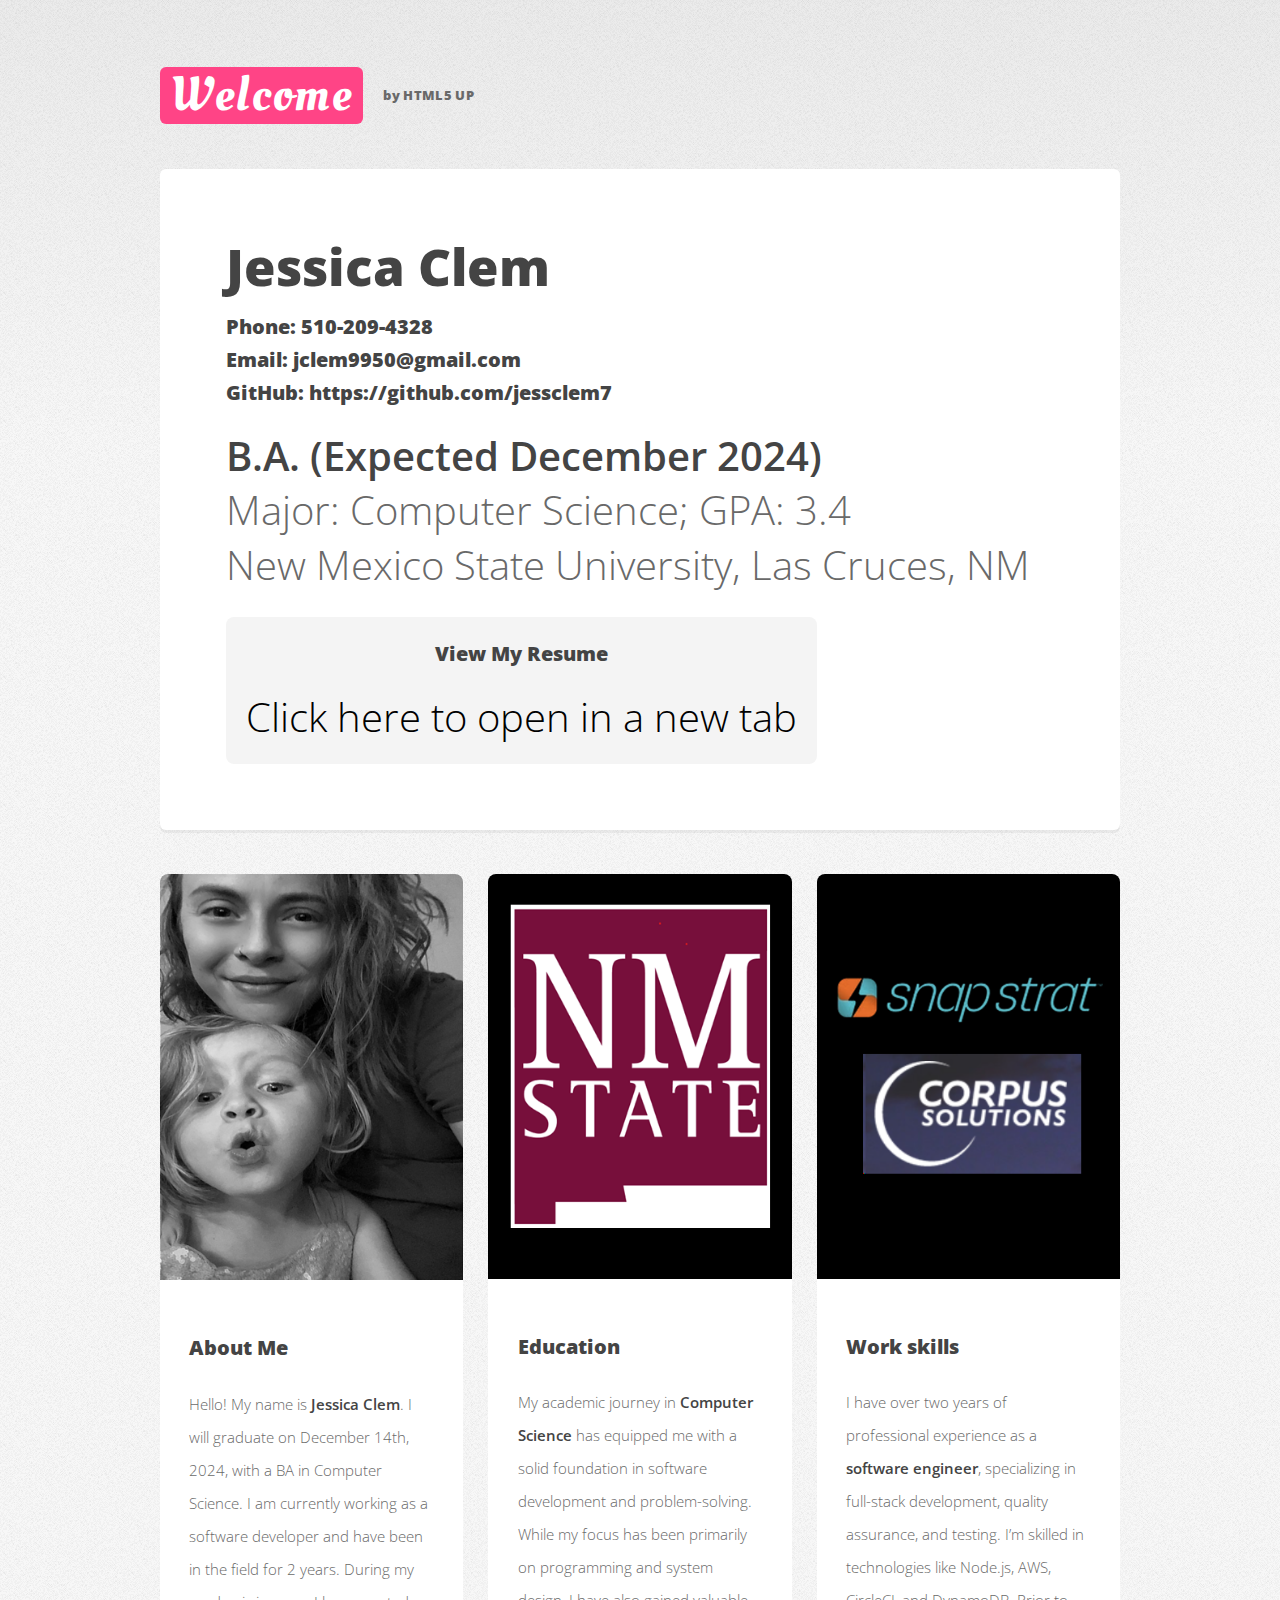
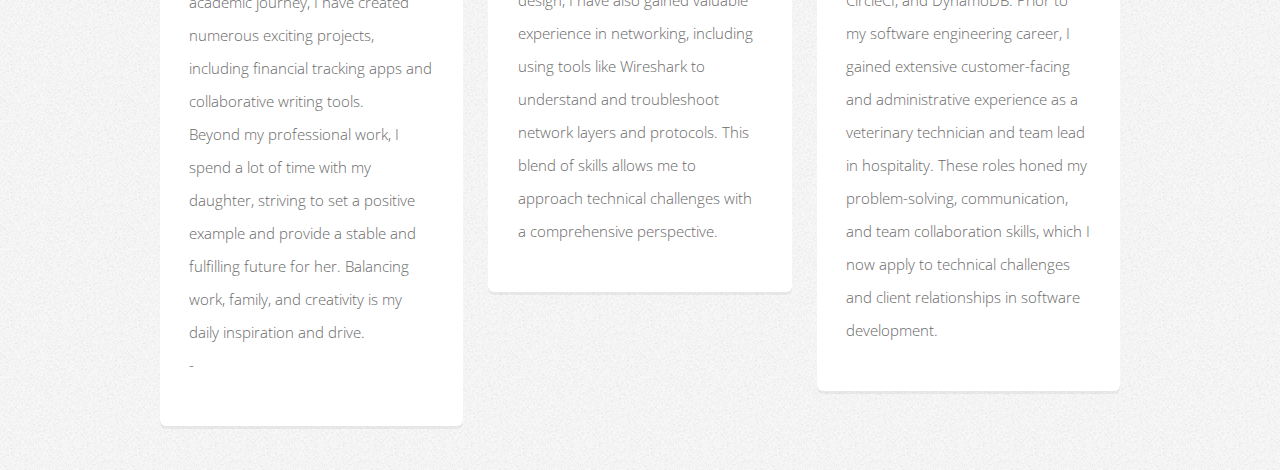
==== commit 73234c5e: "add files necessary" ====
--- a/index.html
+++ b/index.html
@@ -31,23 +31,33 @@
 			<!-- Banner -->
 			<div id="banner-wrapper">
 				<div id="banner" class="box container">
-					<div class="column center-content">
-						<div>
-							<h2>Jessica Clem</h2>
-							<h3>
-								Phone: <a href="tel:5102094328">510-209-4328</a><br>
-								Email: <a href="mailto:jclem9950@gmail.com">jclem9950@gmail.com</a><br>
-								GitHub: <a href="https://github.com/jessclem7" target="_blank">https://github.com/jessclem7</a>
-							</h3>
-							<p>
-								<strong>B.A. (Expected December 2024)</strong><br>
-								Major: Computer Science; GPA: 3.4<br>
-								New Mexico State University, Las Cruces, NM
-							</p>
+					<div class="row">
+						<div class="column center-content">
+							<div>
+								<h2>Jessica Clem</h2>
+								<h3>
+									Phone: <a href="tel:5102094328">510-209-4328</a><br>
+									Email: <a href="mailto:jclem9950@gmail.com">jclem9950@gmail.com</a><br>
+									GitHub: <a href="https://github.com/jessclem7" target="_blank">https://github.com/jessclem7</a>
+								</h3>
+								<p>
+									<strong>B.A. (Expected December 2024)</strong><br>
+									Major: Computer Science; GPA: 3.4<br>
+									New Mexico State University, Las Cruces, NM
+								</p>
+							</div>
+						</div>
+						<!-- Right side of banner -->
+						<div class="column right-content">
+							<a href="resume.html" target="_blank" style="display: block; width: 100%; height: 100%; text-align: center; padding: 20px; background: #f4f4f4; border-radius: 8px; text-decoration: none; color: #000;">
+								<h3>View My Resume</h3>
+								<p>Click here to open in a new tab</p>
+							</a>
 						</div>
 					</div>
 				</div>
 			</div>
+
 
 			<!-- Features -->
 				<div id="features-wrapper">
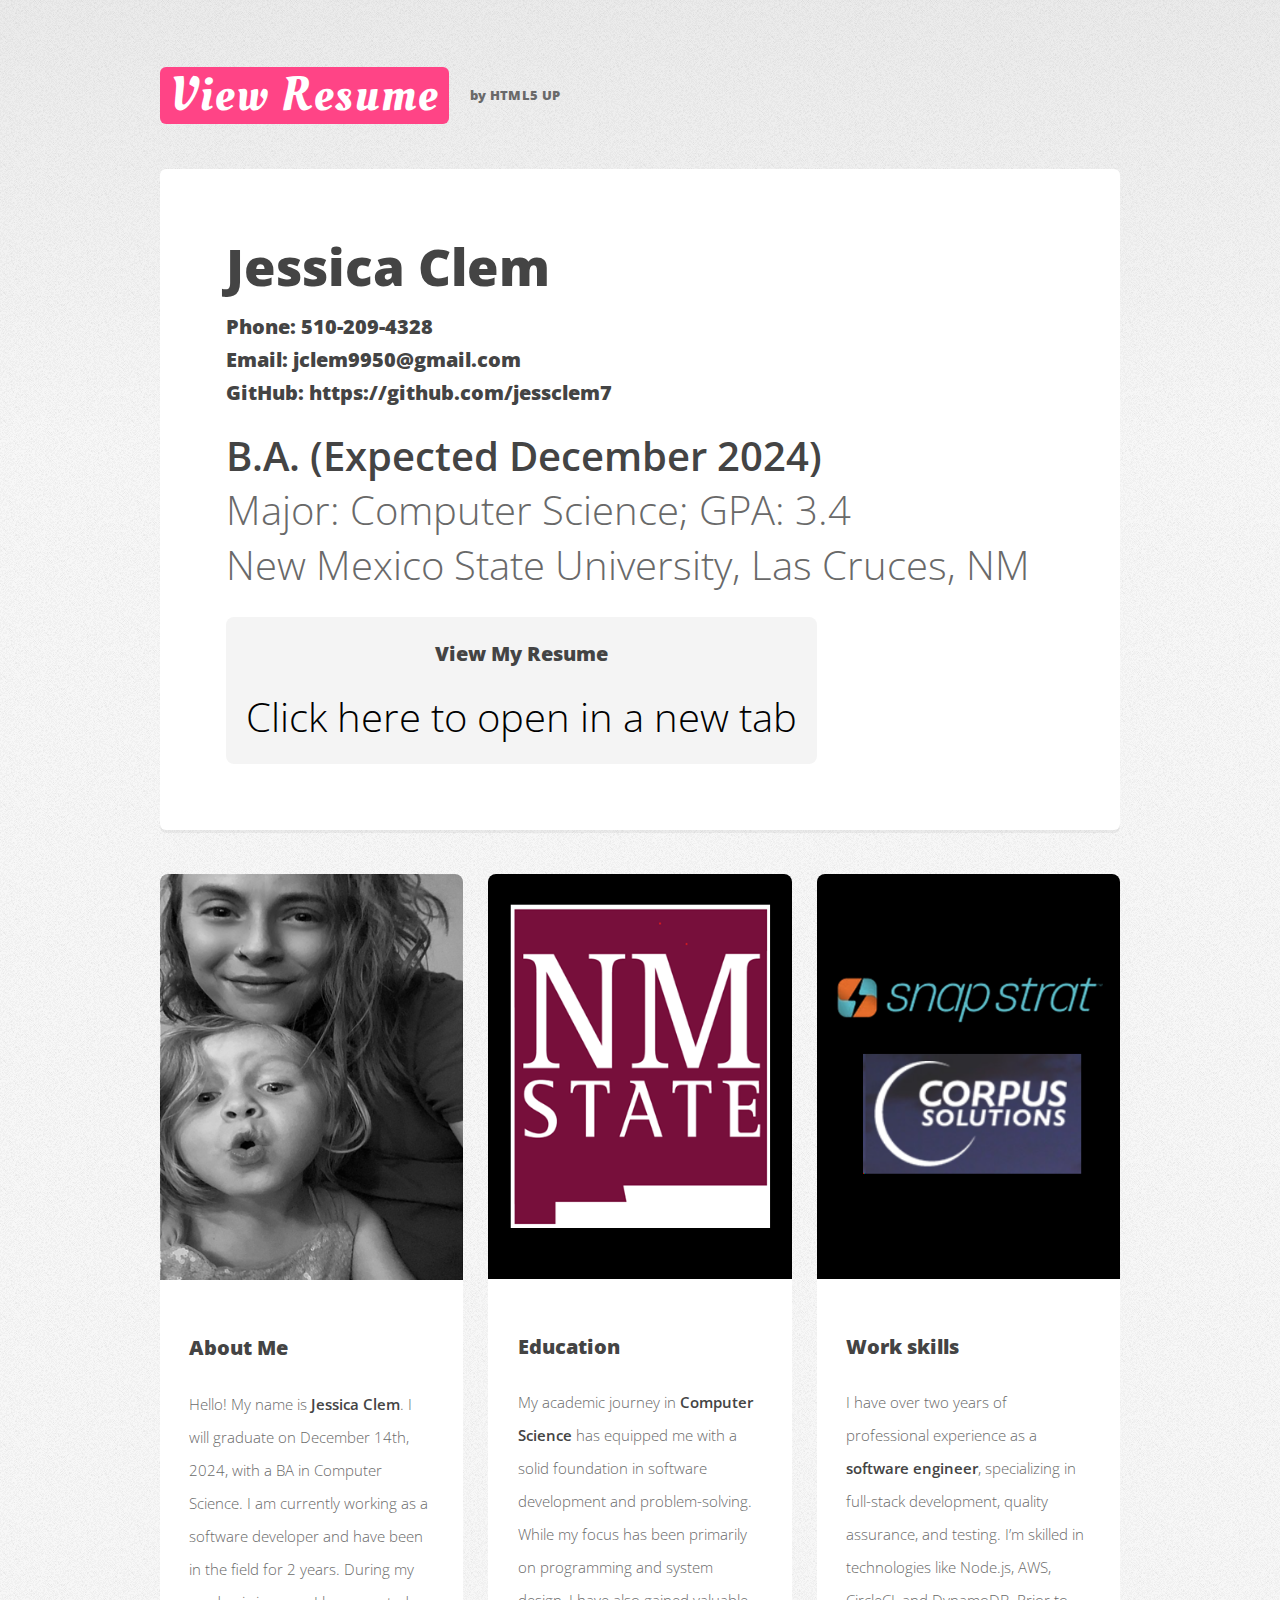
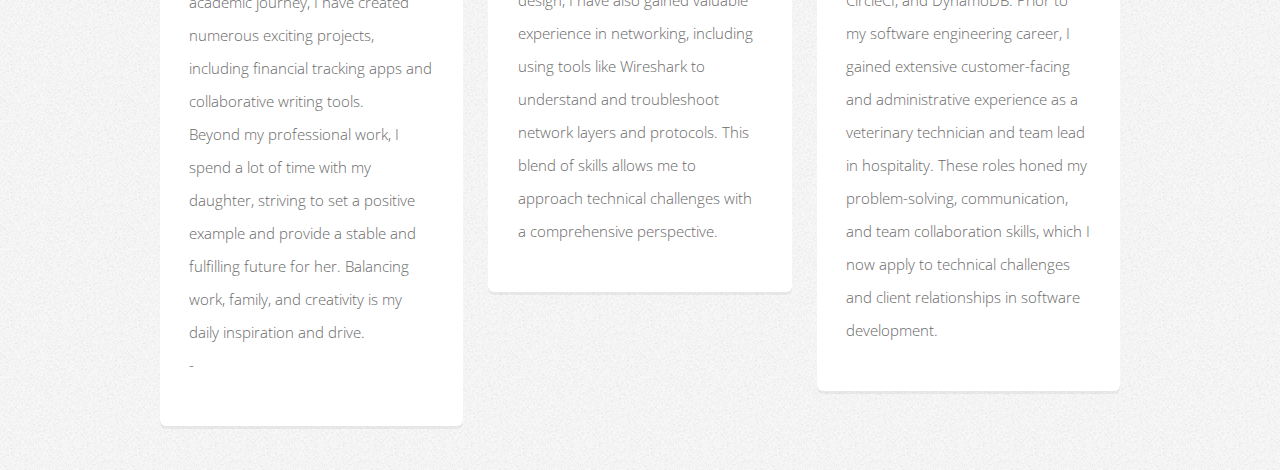
==== commit 534a5963: "add files necessary" ====
--- a/index.html
+++ b/index.html
@@ -21,7 +21,7 @@
 
 						<!-- Logo -->
 							<div id="logo">
-								<h1><a href="index.html">Welcome</a></h1>
+								<h1><a href="resume.html">View Resume</a></h1>
 								<span>by HTML5 UP</span>
 							</div>
 
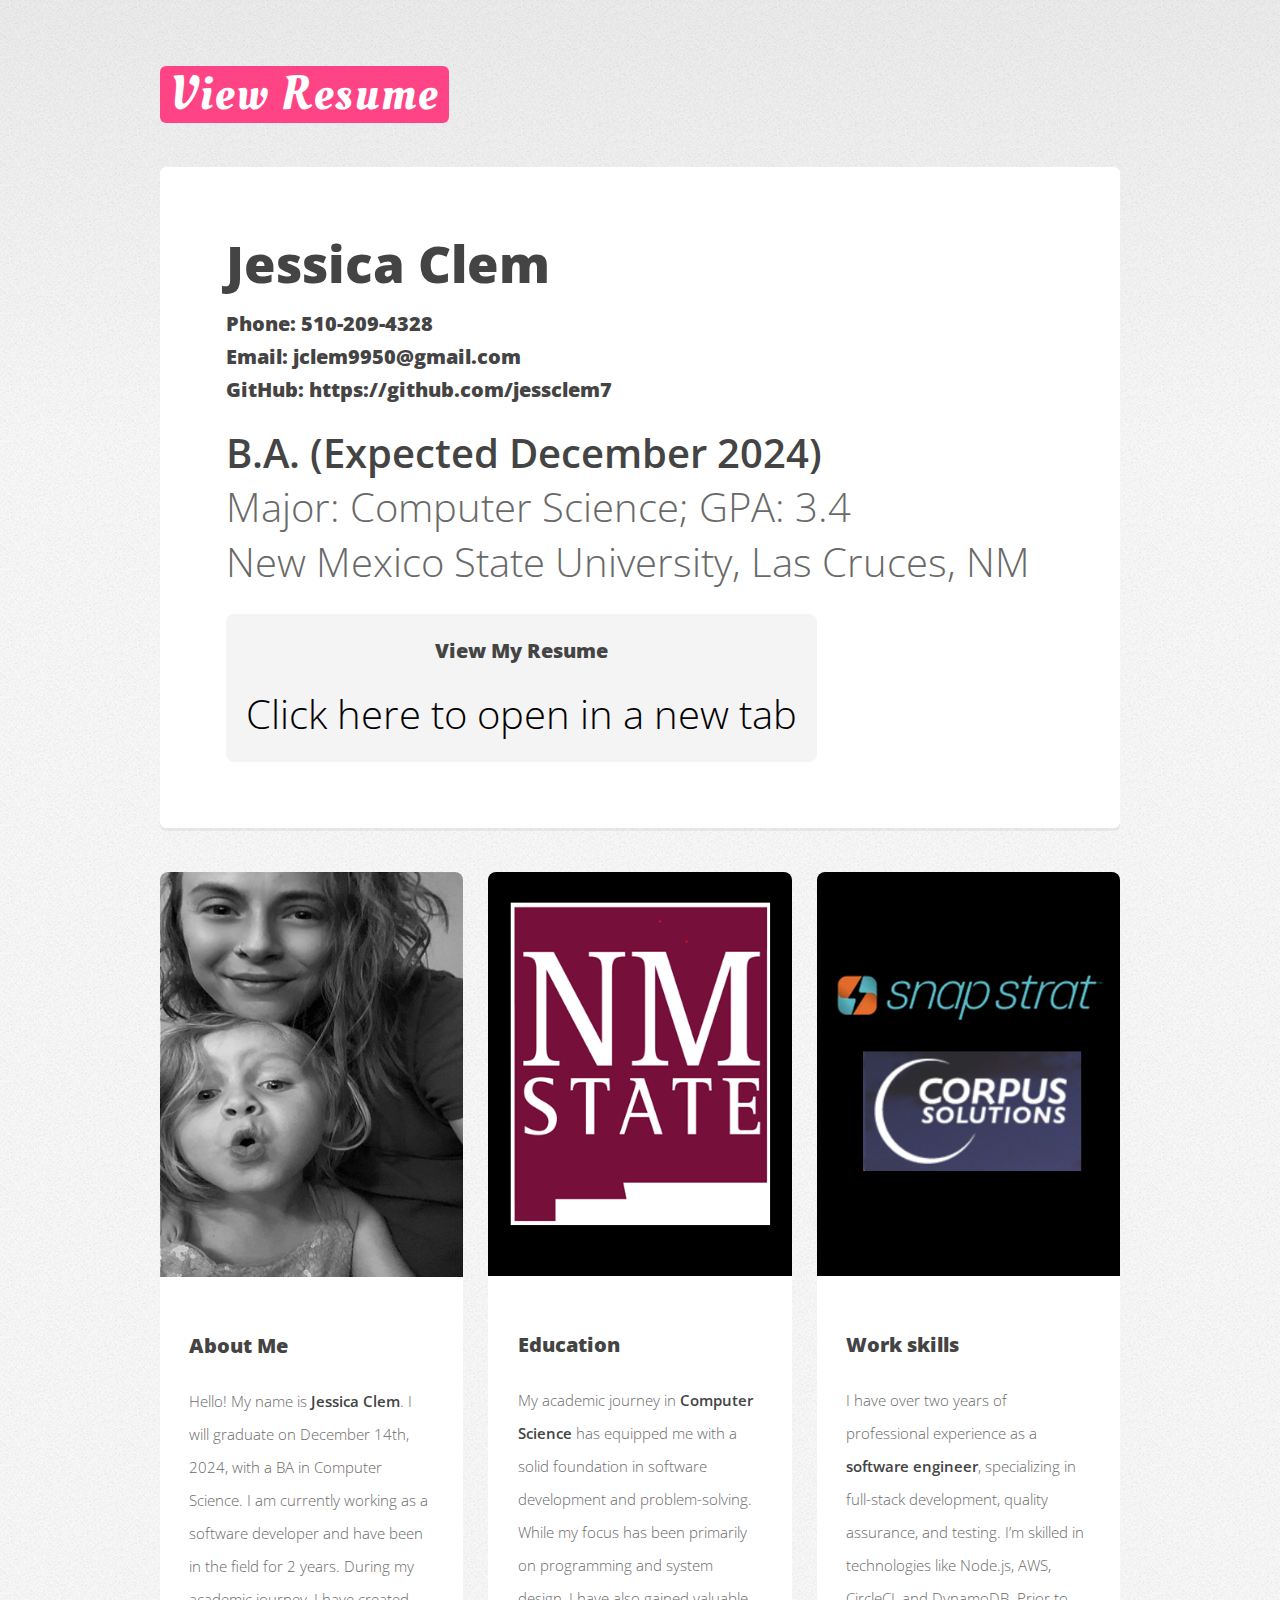
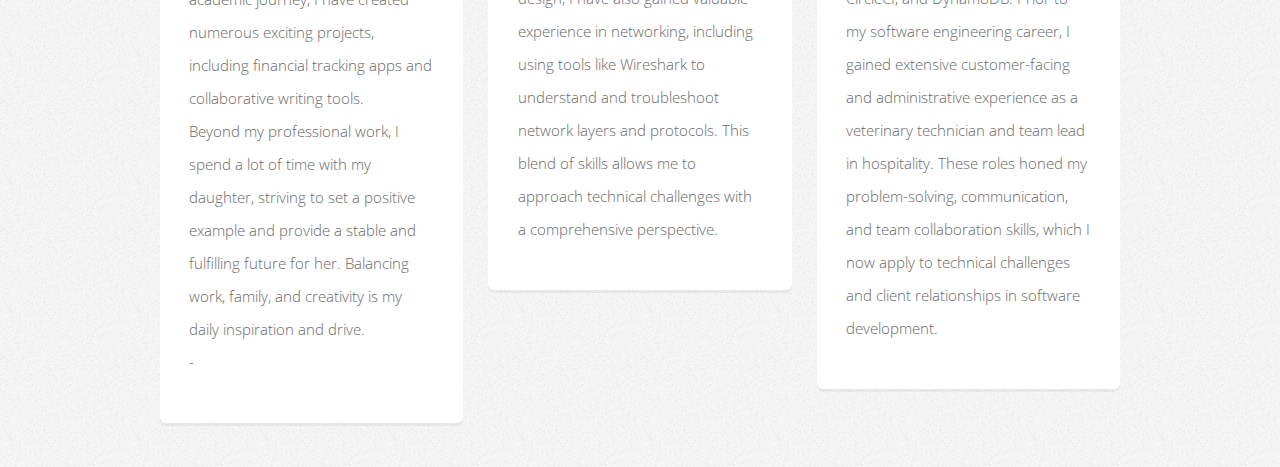
==== commit 61867da2: "add files necessary" ====
--- a/index.html
+++ b/index.html
@@ -22,7 +22,6 @@
 						<!-- Logo -->
 							<div id="logo">
 								<h1><a href="resume.html">View Resume</a></h1>
-								<span>by HTML5 UP</span>
 							</div>
 
 					</header>
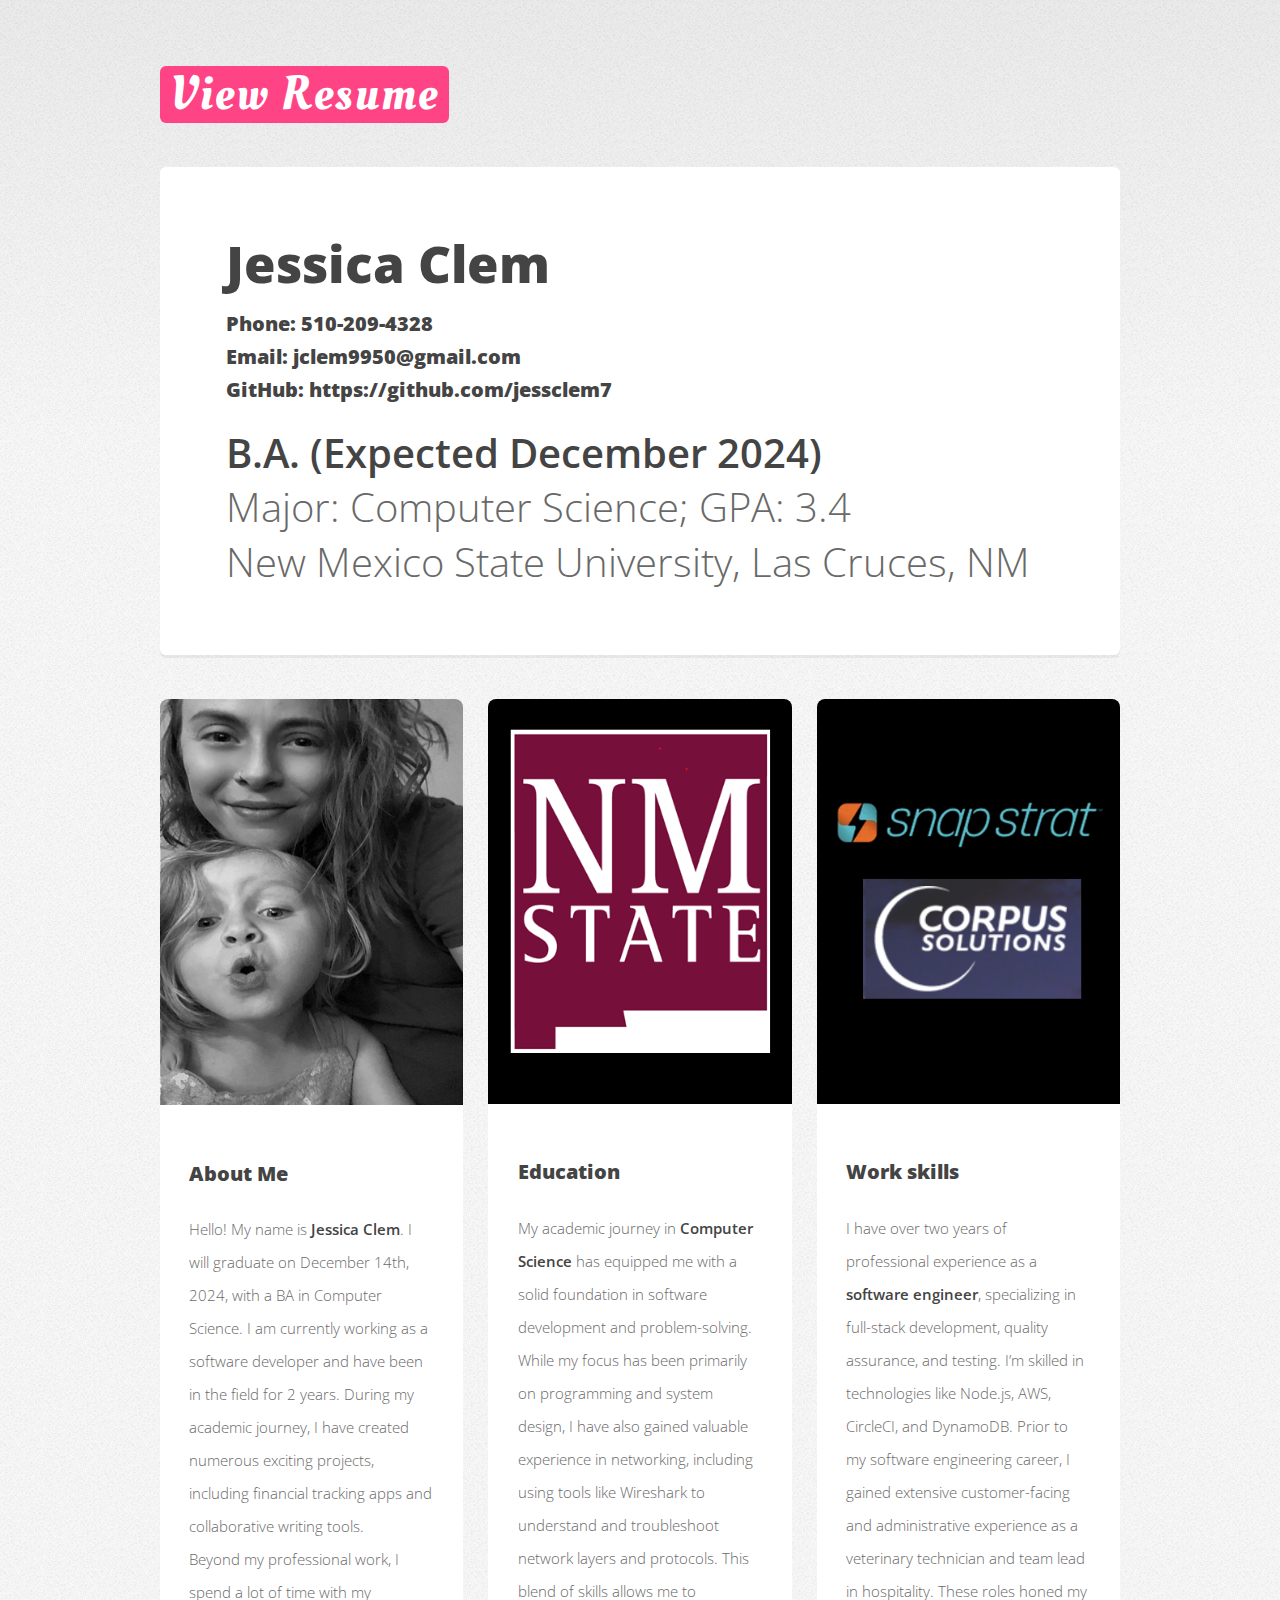
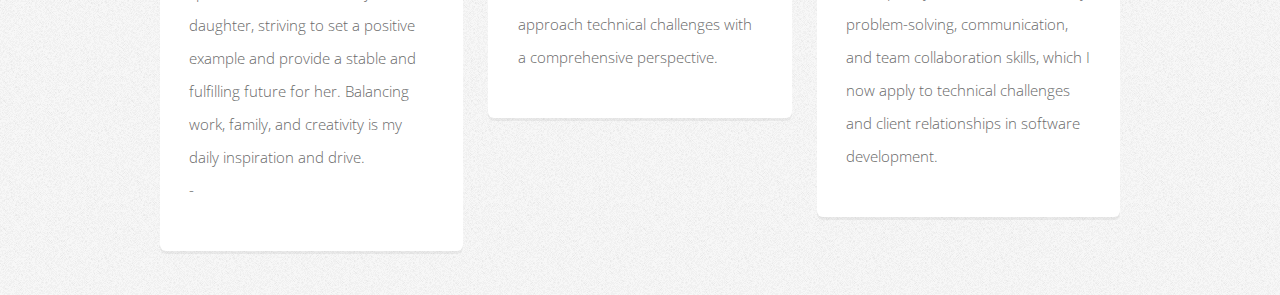
==== commit e92cd232: "add files necessary" ====
--- a/index.html
+++ b/index.html
@@ -30,32 +30,25 @@
 			<!-- Banner -->
 			<div id="banner-wrapper">
 				<div id="banner" class="box container">
-					<div class="row">
-						<div class="column center-content">
-							<div>
-								<h2>Jessica Clem</h2>
-								<h3>
-									Phone: <a href="tel:5102094328">510-209-4328</a><br>
-									Email: <a href="mailto:jclem9950@gmail.com">jclem9950@gmail.com</a><br>
-									GitHub: <a href="https://github.com/jessclem7" target="_blank">https://github.com/jessclem7</a>
-								</h3>
-								<p>
-									<strong>B.A. (Expected December 2024)</strong><br>
-									Major: Computer Science; GPA: 3.4<br>
-									New Mexico State University, Las Cruces, NM
-								</p>
-							</div>
-						</div>
-						<!-- Right side of banner -->
-						<div class="column right-content">
-							<a href="resume.html" target="_blank" style="display: block; width: 100%; height: 100%; text-align: center; padding: 20px; background: #f4f4f4; border-radius: 8px; text-decoration: none; color: #000;">
-								<h3>View My Resume</h3>
-								<p>Click here to open in a new tab</p>
-							</a>
+					<div class="column center-content">
+						<div>
+							<h2>Jessica Clem</h2>
+							<h3>
+								Phone: <a href="tel:5102094328">510-209-4328</a><br>
+								Email: <a href="mailto:jclem9950@gmail.com">jclem9950@gmail.com</a><br>
+								GitHub: <a href="https://github.com/jessclem7" target="_blank">https://github.com/jessclem7</a>
+							</h3>
+							<p>
+								<strong>B.A. (Expected December 2024)</strong><br>
+								Major: Computer Science; GPA: 3.4<br>
+								New Mexico State University, Las Cruces, NM
+							</p>
 						</div>
 					</div>
 				</div>
 			</div>
+
+
 
 
 			<!-- Features -->
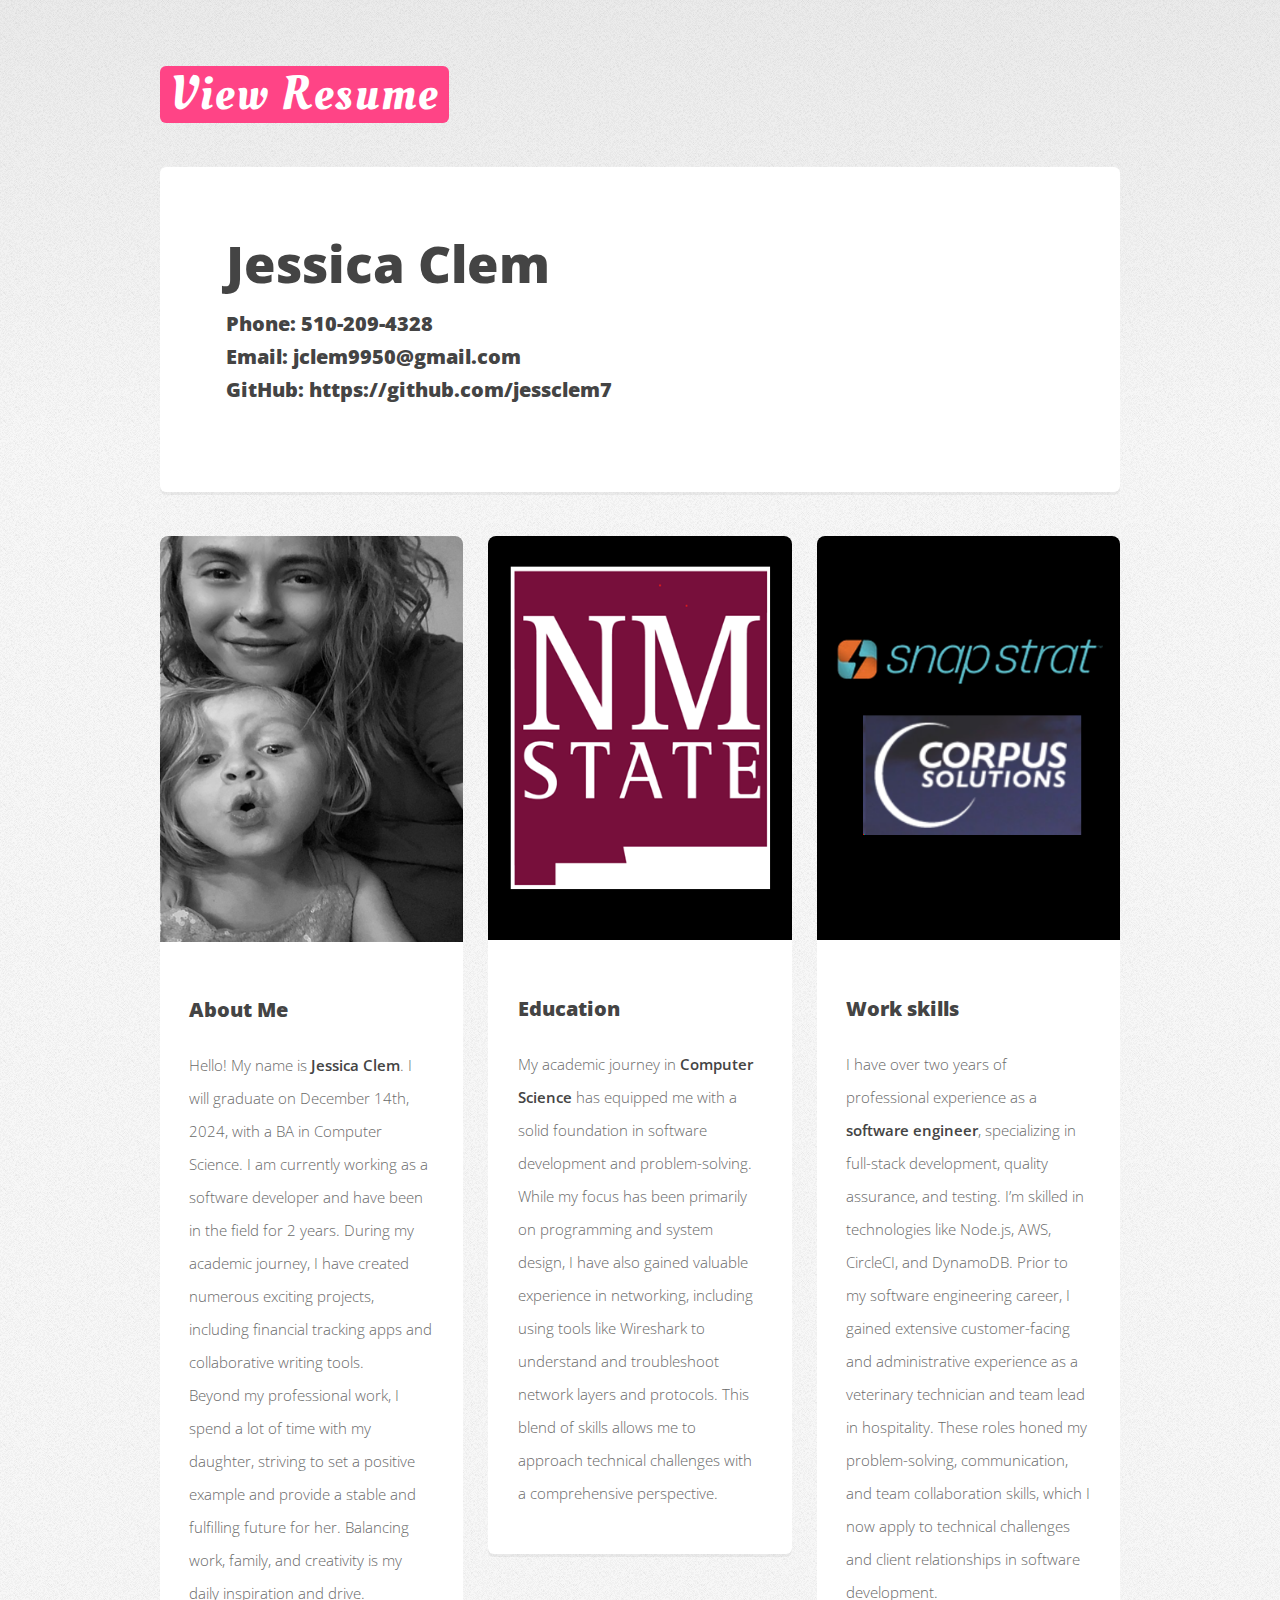
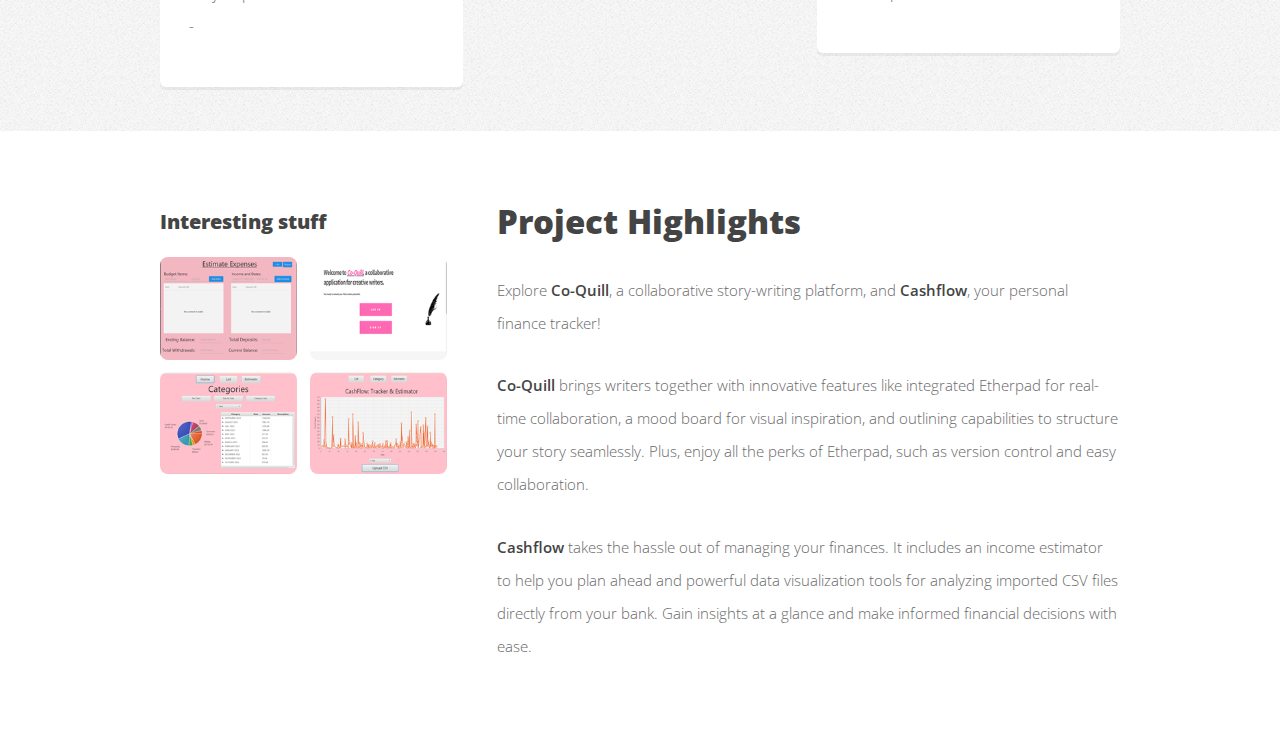
==== commit 6bf826f9: "add files necessary" ====
--- a/index.html
+++ b/index.html
@@ -38,11 +38,6 @@
 								Email: <a href="mailto:jclem9950@gmail.com">jclem9950@gmail.com</a><br>
 								GitHub: <a href="https://github.com/jessclem7" target="_blank">https://github.com/jessclem7</a>
 							</h3>
-							<p>
-								<strong>B.A. (Expected December 2024)</strong><br>
-								Major: Computer Science; GPA: 3.4<br>
-								New Mexico State University, Las Cruces, NM
-							</p>
 						</div>
 					</div>
 				</div>
@@ -110,11 +105,57 @@
 										</div>
 									</section>
 
+
+
 							</div>
 						</div>
 					</div>
 				</div>
 
+			<!-- Footer -->
+			<div id="main-wrapper">
+				<div class="container">
+					<div class="row gtr-200">
+						<div class="col-4 col-12-medium">
+
+							<!-- Sidebar -->
+							<div id="sidebar">
+								<section class="widget thumbnails">
+									<h3>Interesting stuff</h3>
+									<div class="grid">
+										<div class="row gtr-50">
+											<div class="col-6"><a href="#" class="image fit"><img src="images/img.png" alt=""></a></div>
+											<div class="col-6"><a href="#" class="image fit"><img src="images/img2.png" alt=""></a></div>
+											<div class="col-6"><a href="#" class="image fit"><img src="images/img9.png" alt=""></a></div>
+											<div class="col-6"><a href="#" class="image fit"><img src="images/img8.png" alt=""></a></div>
+										</div>
+									</div>
+
+								</section>
+							</div>
+
+						</div>
+						<div class="col-8 col-12-medium imp-medium">
+
+							<!-- Content -->
+							<div id="content">
+								<section class="last">
+									<h2>Project Highlights</h2>
+									<p>Explore <strong>Co-Quill</strong>, a collaborative story-writing platform, and <strong>Cashflow</strong>, your personal finance tracker!</p>
+
+									<p><strong>Co-Quill</strong> brings writers together with innovative features like integrated Etherpad for real-time collaboration, a mood board for visual inspiration, and outlining capabilities to structure your story seamlessly. Plus, enjoy all the perks of Etherpad, such as version control and easy collaboration.</p>
+
+									<p><strong>Cashflow</strong> takes the hassle out of managing your finances. It includes an income estimator to help you plan ahead and powerful data visualization tools for analyzing imported CSV files directly from your bank. Gain insights at a glance and make informed financial decisions with ease.</p>
+
+								</section>
+							</div>
+
+
+						</div>
+					</div>
+				</div>
+			</div>
+
 			</div>
 
 	</body>
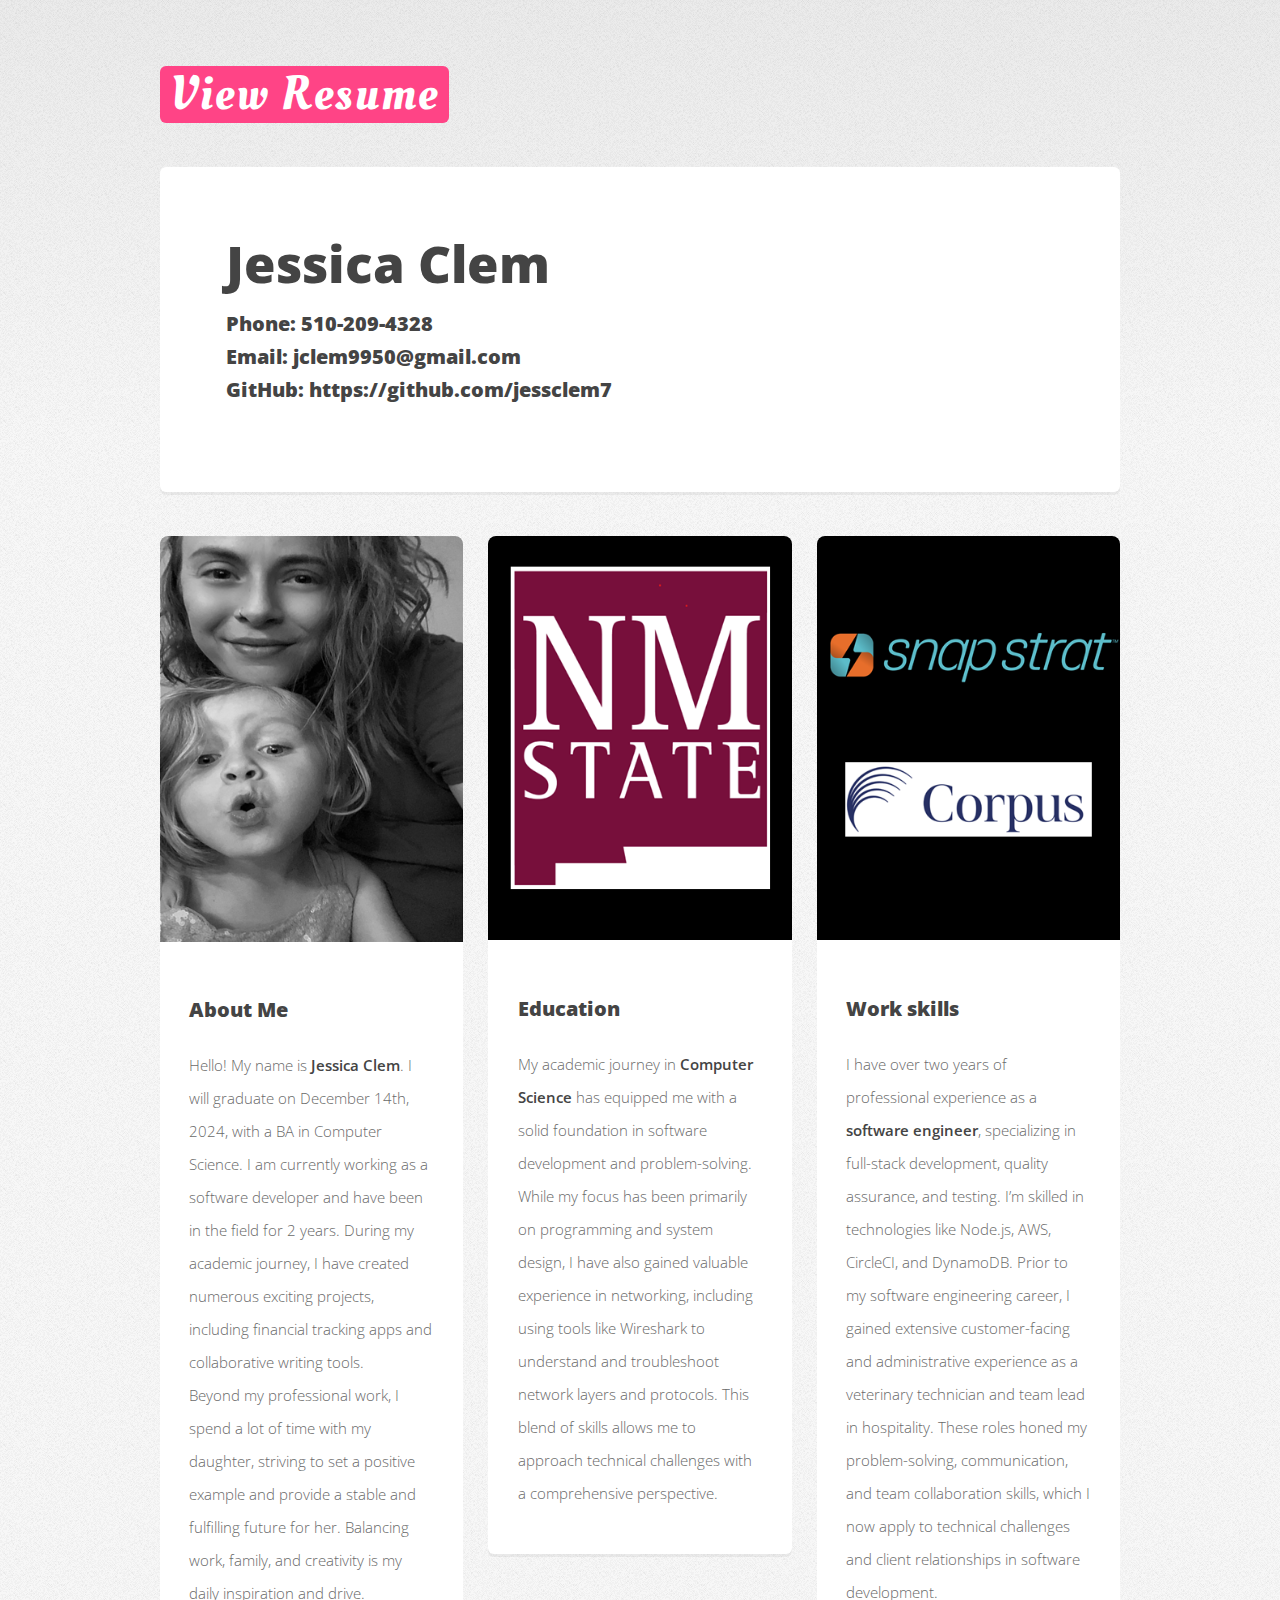
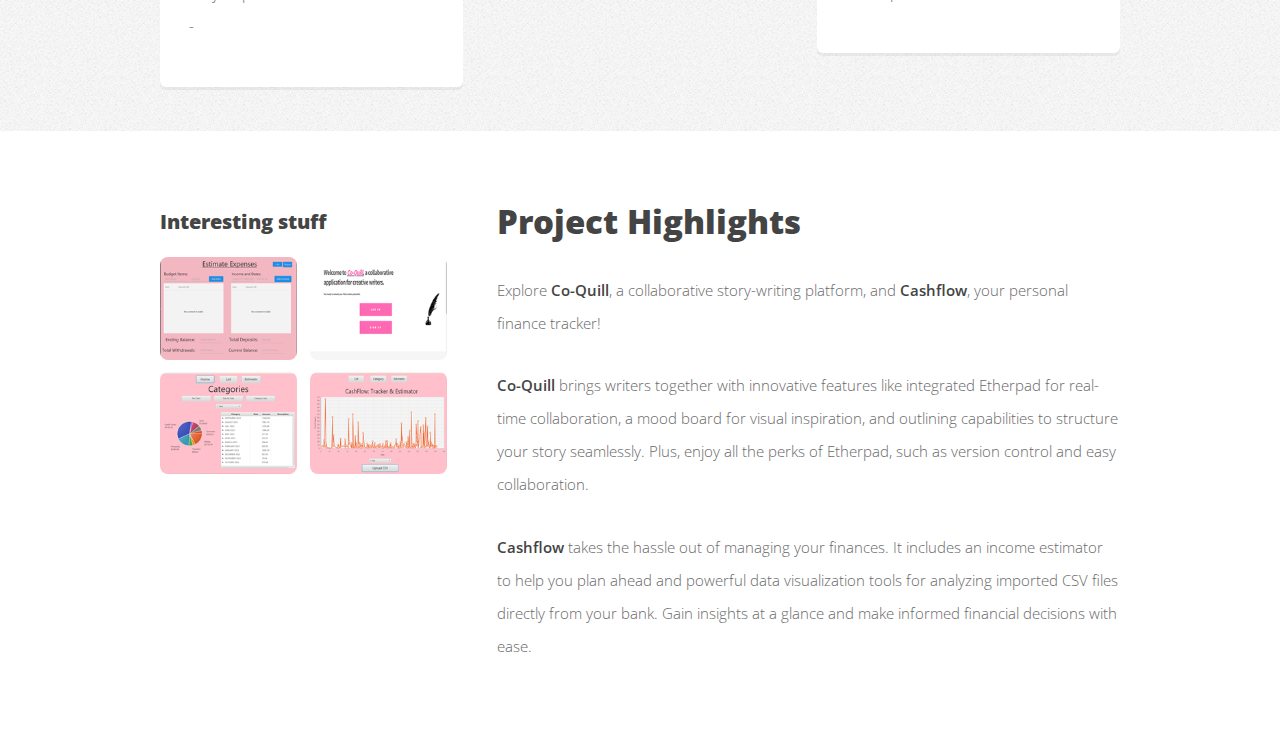
==== commit 5d6e4b04: "add files necessary" ====
--- a/index.html
+++ b/index.html
@@ -7,7 +7,7 @@
 -->
 <html>
 	<head>
-		<title>Verti by HTML5 UP</title>
+		<title>Jessica Clem</title>
 		<meta charset="utf-8" />
 		<meta name="viewport" content="width=device-width, initial-scale=1, user-scalable=no" />
 		<link rel="stylesheet" href="assets/css/main.css" />
@@ -91,7 +91,7 @@
 
 								<!-- Box -->
 									<section class="box feature">
-										<a href="#" class="image featured"><img src="images/img6.png" alt="" /></a>
+										<a href="#" class="image featured"><img src="images/img11.png" alt="" /></a>
 										<div class="inner">
 											<header>
 												<h2>Work skills</h2>
